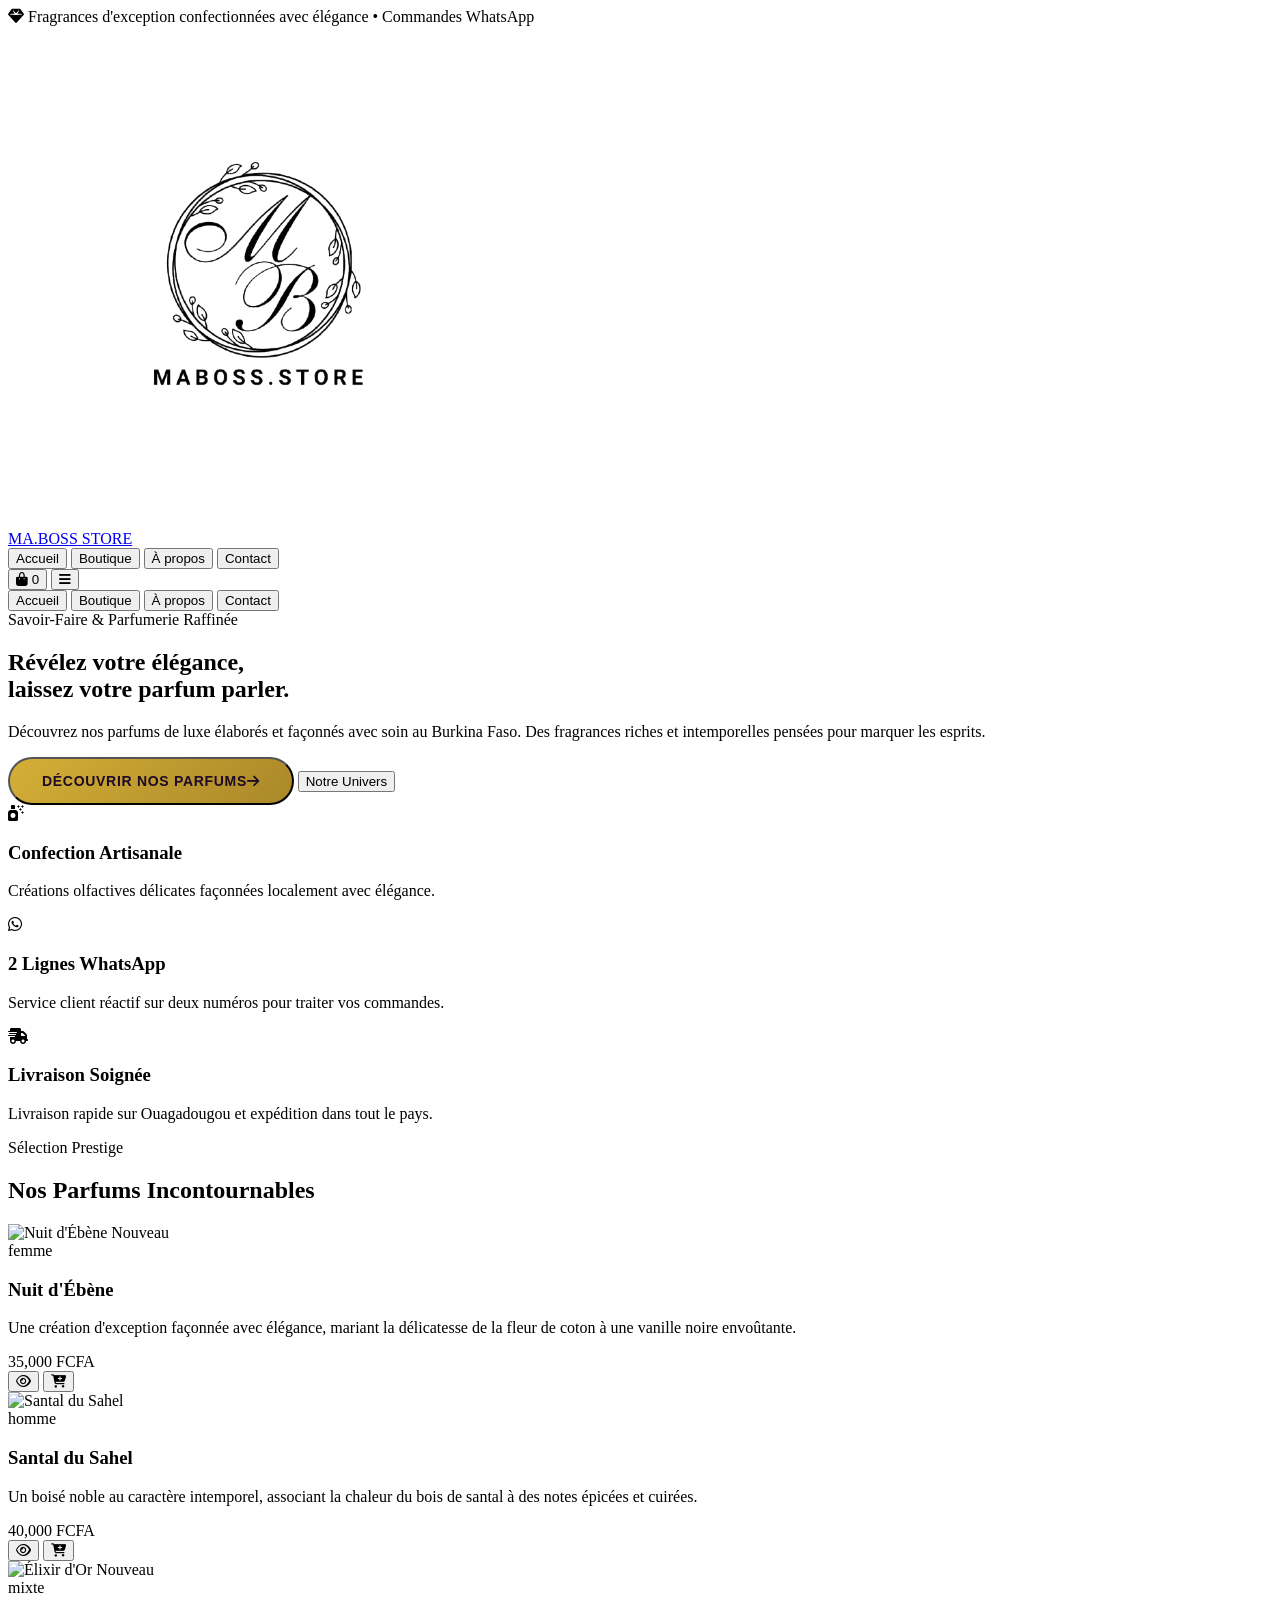
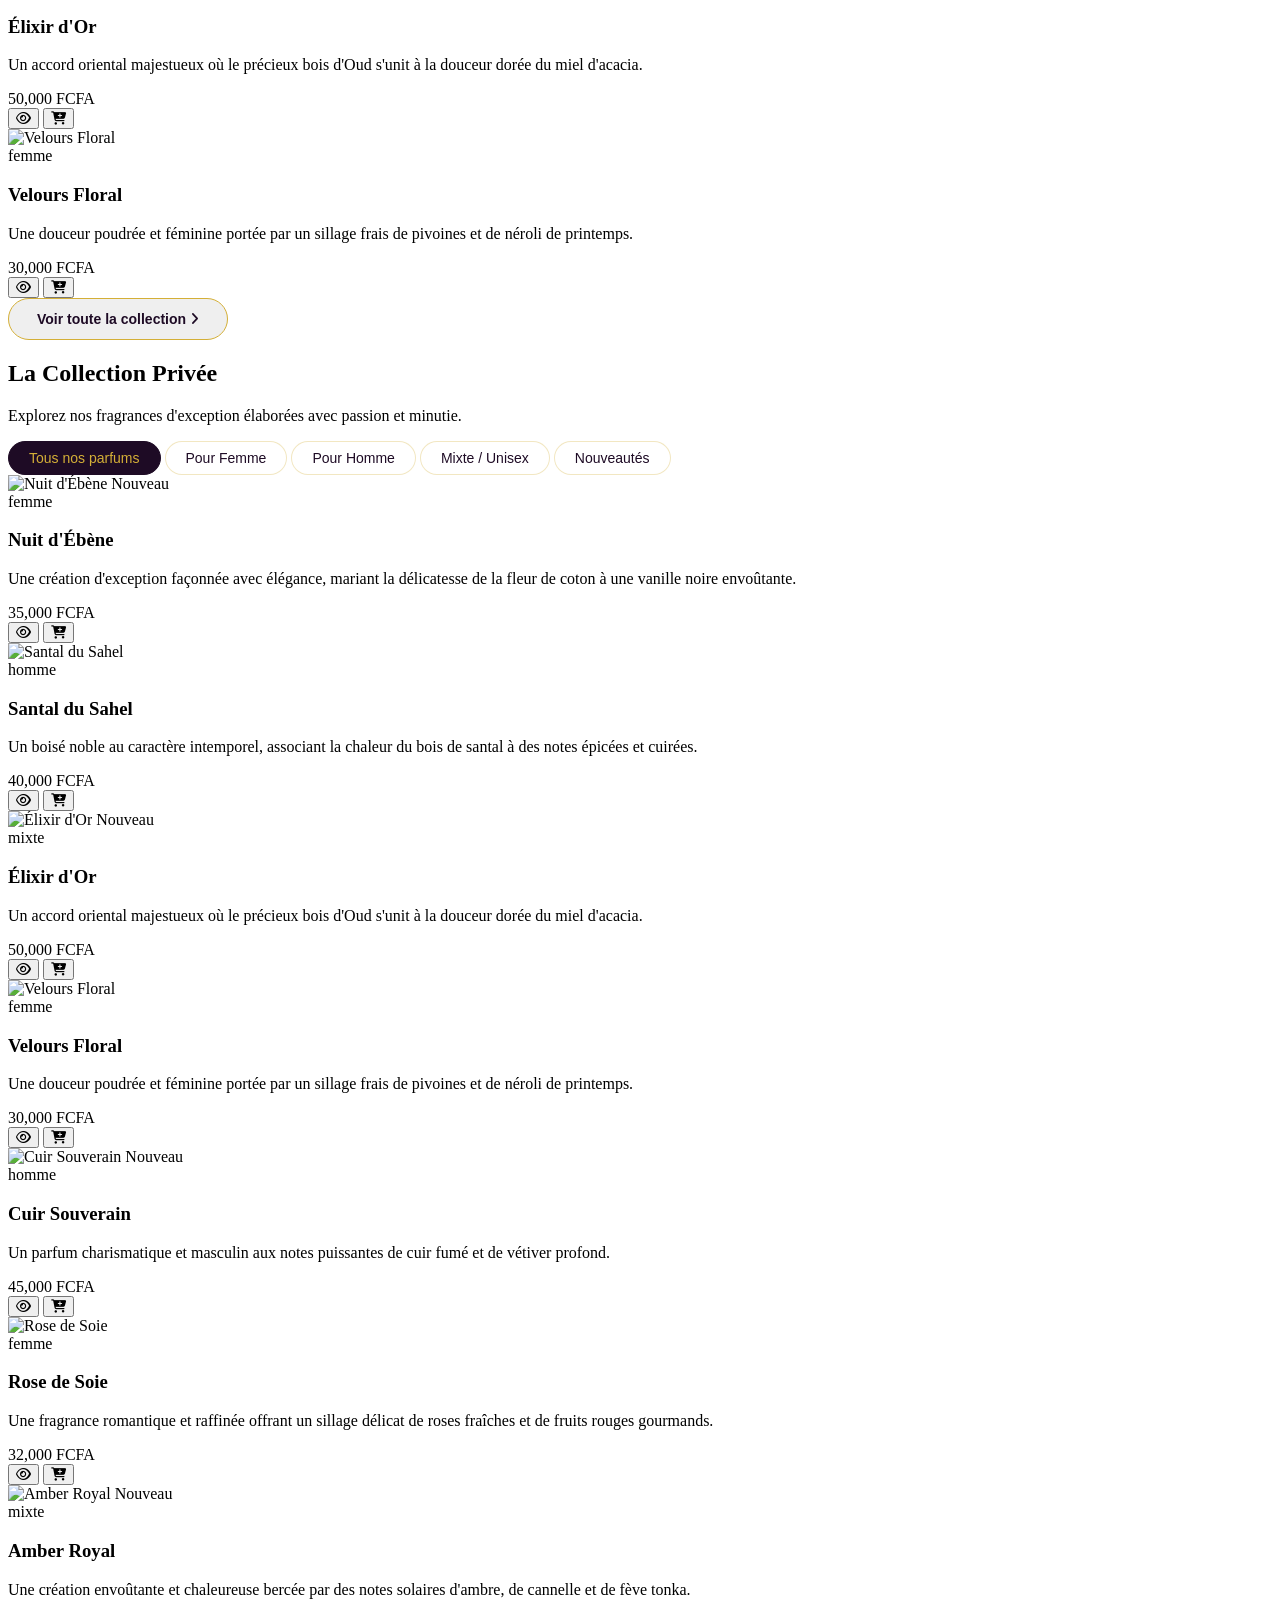
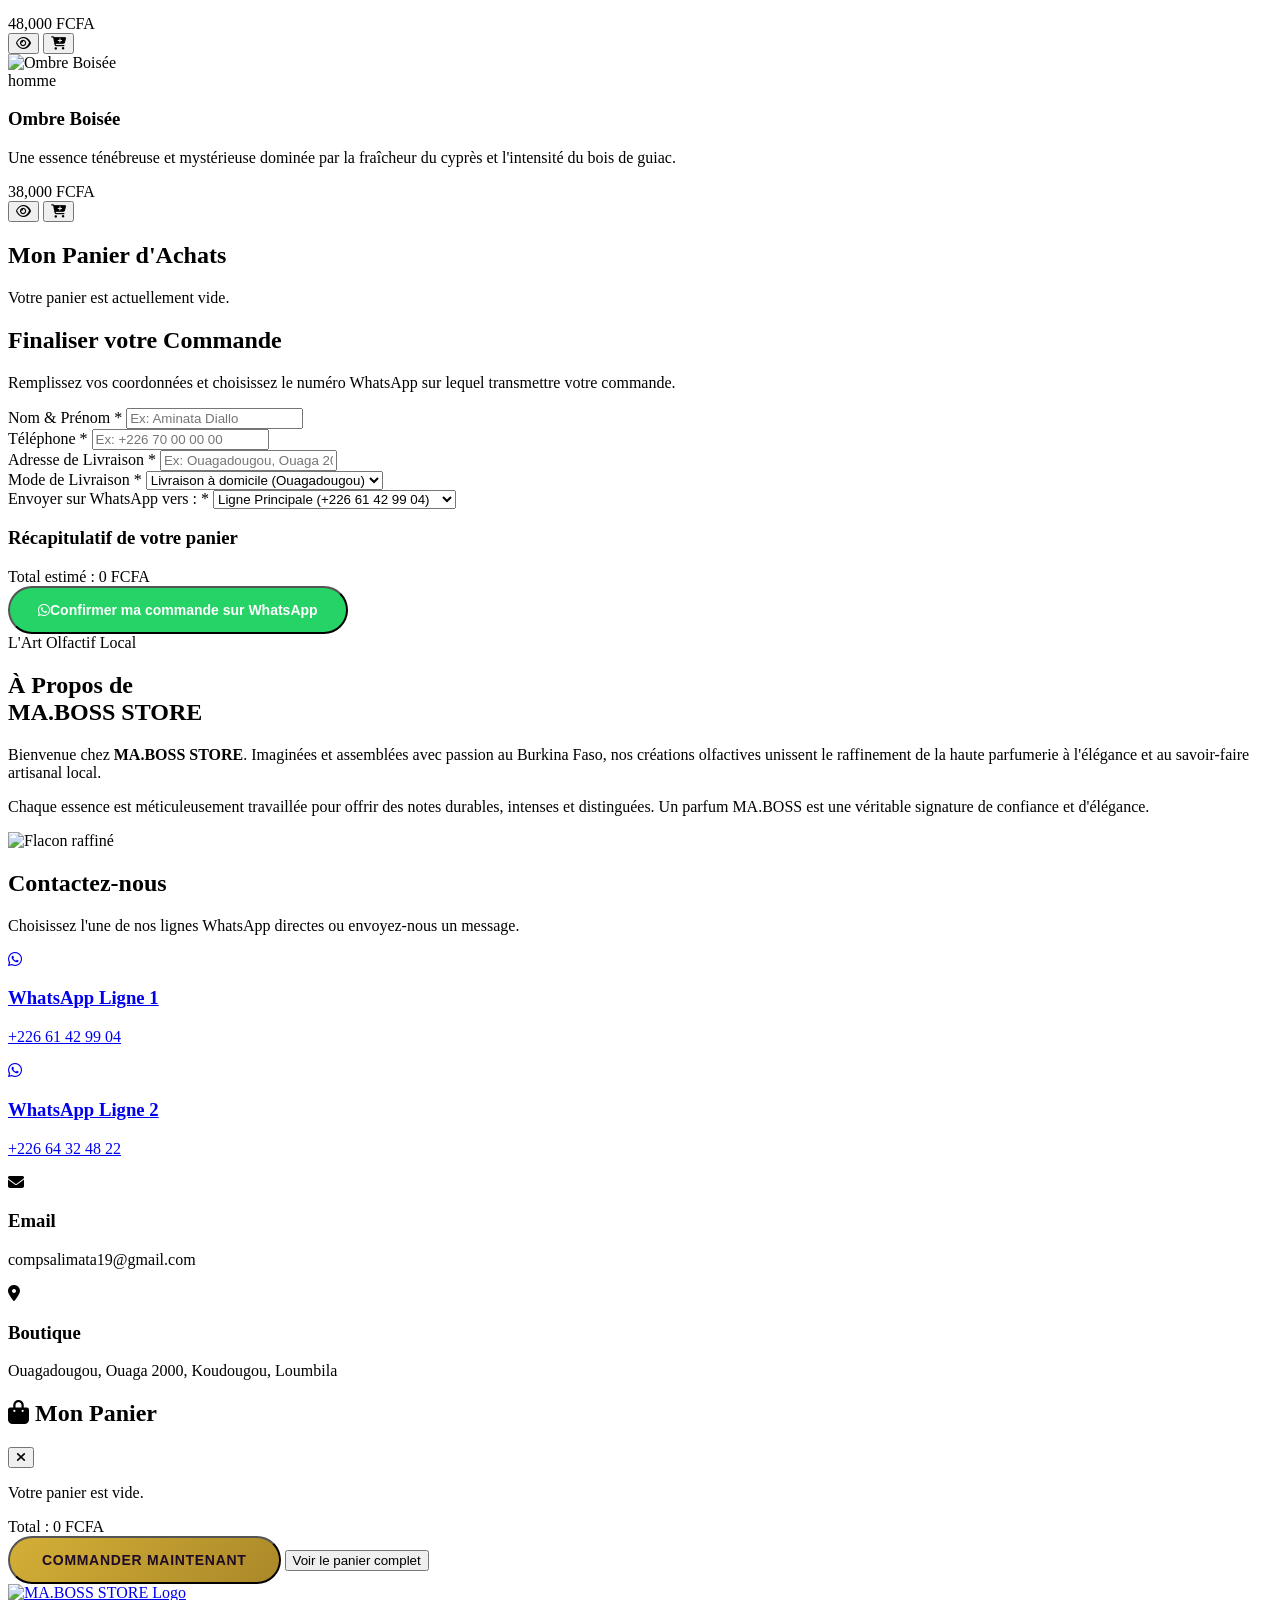
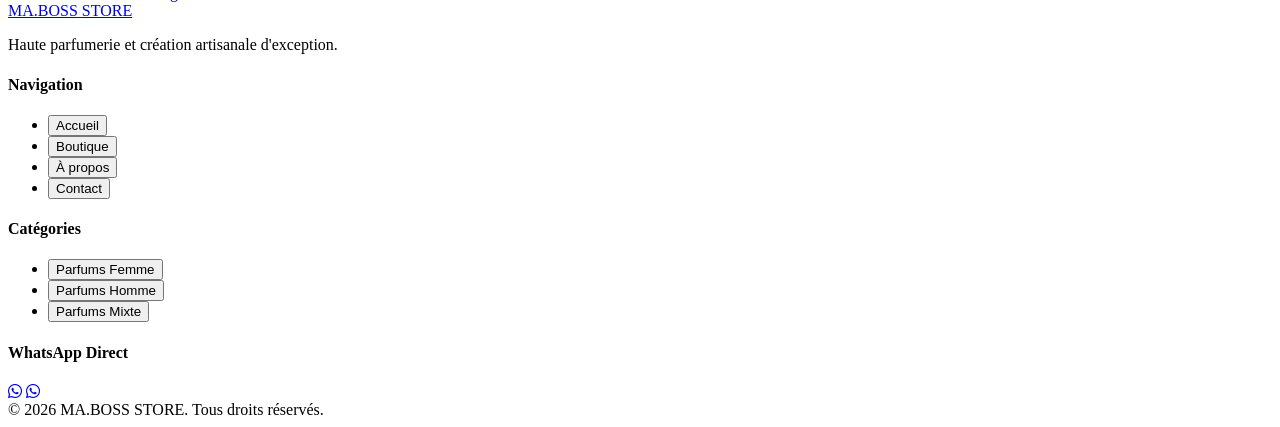
==== Ma_boss/index.html @ d4a7bf93 "Premier déploiement" ====
<!DOCTYPE html>
<html lang="fr" class="scroll-smooth">
<head>
  <meta charset="UTF-8">
  <meta name="viewport" content="width=device-width, initial-scale=1.0">
  <title>MA.BOSS STORE | Haute Parfumerie & Confection Artisanale</title>
  
  <!-- Tailwind CSS -->
  <script src="https://cdn.tailwindcss.com"></script>
  <!-- FontAwesome Icons -->
  <link rel="stylesheet" href="https://cdnjs.cloudflare.com/ajax/libs/font-awesome/6.4.0/css/all.min.css">
  <!-- Google Fonts -->
  <link rel="preconnect" href="https://fonts.googleapis.com">
  <link rel="preconnect" href="https://fonts.gstatic.com" crossorigin>
  <link href="https://fonts.googleapis.com/css2?family=Cormorant+Garamond:ital,wght@0,400;0,600;0,700;1,400&family=Plus+Jakarta+Sans:wght@300;400;500;600;700&display=swap" rel="stylesheet">
  
  <!-- CSS Personnalisé -->
  <link rel="stylesheet" href="style.css">

  <script>
    tailwind.config = {
      theme: {
        extend: {
          colors: {
            brand: {
              purple: '#1E0B25',
              darkPurple: '#130519',
              gold: '#D4AF37',
              goldHover: '#AA8828',
              cream: '#FAF7F2',
              creamDark: '#F3EDE2'
            }
          },
          fontFamily: {
            serif: ['Cormorant Garamond', 'serif'],
            sans: ['Plus Jakarta Sans', 'sans-serif']
          }
        }
      }
    }
  </script>
</head>
<body class="bg-brand-cream text-gray-800 font-sans flex flex-col min-h-screen">

  <!-- TOP BAR -->
  <div class="bg-brand-purple text-brand-gold text-xs font-medium text-center py-2 px-4 tracking-wider uppercase border-b border-brand-gold/20">
    <i class="fa-solid fa-gem mr-2"></i> Fragrances d'exception confectionnées avec élégance • Commandes WhatsApp
  </div>

  <!-- NAVIGATION -->
  <header class="sticky top-0 z-40 bg-brand-cream/95 backdrop-blur-md border-b border-brand-gold/20 shadow-sm">
    <div class="max-w-7xl mx-auto px-4 sm:px-6 lg:px-8">
      <div class="flex items-center justify-between h-20">
        <!-- LOGO MA.BOSS STORE -->
        <a href="#" onclick="showPage('home')" class="flex items-center gap-3 group">
          <img src="image/logo.png" alt="MA.BOSS STORE Logo" class="h-12 w-auto object-contain transition-transform group-hover:scale-105">
          <div class="flex flex-col">
            <span class="font-serif text-xl sm:text-2xl font-bold tracking-widest text-brand-purple group-hover:text-brand-gold transition">MA.BOSS</span>
            <span class="text-[9px] tracking-[0.3em] font-bold text-brand-gold uppercase -mt-1">STORE</span>
          </div>
        </a>

        <nav class="hidden md:flex space-x-8 font-medium text-sm tracking-wide text-brand-purple">
          <button onclick="showPage('home')" class="hover:text-brand-gold transition py-1">Accueil</button>
          <button onclick="showPage('shop')" class="hover:text-brand-gold transition py-1">Boutique</button>
          <button onclick="showPage('about')" class="hover:text-brand-gold transition py-1">À propos</button>
          <button onclick="showPage('contact')" class="hover:text-brand-gold transition py-1">Contact</button>
        </nav>

        <div class="flex items-center space-x-5">
          <button onclick="toggleCartDrawer()" class="relative text-brand-purple hover:text-brand-gold transition p-2" aria-label="Panier">
            <i class="fa-solid fa-bag-shopping text-xl"></i>
            <span id="cart-count" class="absolute -top-1 -right-1 bg-brand-gold text-brand-purple text-[10px] font-bold w-5 h-5 rounded-full flex items-center justify-center border-2 border-brand-cream shadow-sm">0</span>
          </button>
          <button id="mobile-menu-btn" class="md:hidden text-brand-purple text-2xl focus:outline-none">
            <i class="fa-solid fa-bars"></i>
          </button>
        </div>
      </div>
    </div>

    <!-- MENU MOBILE -->
    <div id="mobile-menu" class="hidden md:hidden bg-brand-purple text-white px-4 pt-2 pb-6 space-y-3">
      <button onclick="showPage('home'); toggleMobileMenu();" class="block w-full text-left py-2 border-b border-white/10 font-medium">Accueil</button>
      <button onclick="showPage('shop'); toggleMobileMenu();" class="block w-full text-left py-2 border-b border-white/10 font-medium">Boutique</button>
      <button onclick="showPage('about'); toggleMobileMenu();" class="block w-full text-left py-2 border-b border-white/10 font-medium">À propos</button>
      <button onclick="showPage('contact'); toggleMobileMenu();" class="block w-full text-left py-2 font-medium">Contact</button>
    </div>
  </header>

  <!-- CONTENU PAGES (SPA) -->
  <main class="flex-grow">
    
    <!-- ACCUEIL -->
    <section id="page-home" class="page-content">
      <div class="relative bg-brand-darkPurple text-white py-24 sm:py-32 px-4 overflow-hidden border-b border-brand-gold/20">
        <div class="absolute inset-0 opacity-25 bg-[url('https://image=image/_ (15).jpeg')] bg-cover bg-center"></div>
        <div class="relative max-w-4xl mx-auto text-center">
          <span class="text-brand-gold uppercase tracking-[0.3em] text-xs sm:text-sm font-semibold mb-4 block">Savoir-Faire & Parfumerie Raffinée</span>
          <h1 class="font-serif text-4xl sm:text-6xl lg:text-7xl font-bold leading-tight mb-6">
            Révélez votre élégance, <br class="hidden sm:inline"><span class="italic text-brand-gold font-normal">laissez votre parfum parler.</span>
          </h1>
          <p class="text-gray-300 text-sm sm:text-base max-w-2xl mx-auto mb-10 font-light leading-relaxed">
            Découvrez nos parfums de luxe élaborés et façonnés avec soin au Burkina Faso. Des fragrances riches et intemporelles pensées pour marquer les esprits.
          </p>
          <div class="flex flex-col sm:flex-row justify-center gap-4">
            <button onclick="showPage('shop')" class="btn-gold shadow-lg">Découvrir nos parfums <i class="fa-solid fa-arrow-right ml-2 text-xs"></i></button>
            <button onclick="showPage('about')" class="border border-white/30 text-white hover:bg-white/10 transition px-8 py-3.5 rounded-full text-sm font-semibold tracking-wide">Notre Univers</button>
          </div>
        </div>
      </div>

      <!-- AVANTAGES -->
      <div class="bg-white py-12 border-b border-brand-gold/10 shadow-sm">
        <div class="max-w-7xl mx-auto px-4 grid grid-cols-1 md:grid-cols-3 gap-8 text-center">
          <div class="p-4">
            <div class="w-12 h-12 bg-brand-cream text-brand-gold rounded-full flex items-center justify-center mx-auto mb-4 text-xl border border-brand-gold/20"><i class="fa-solid fa-spray-can-sparkles"></i></div>
            <h3 class="font-serif font-bold text-lg mb-1 text-brand-purple">Confection Artisanale</h3>
            <p class="text-xs text-gray-500">Créations olfactives délicates façonnées localement avec élégance.</p>
          </div>
          <div class="p-4">
            <div class="w-12 h-12 bg-brand-cream text-brand-gold rounded-full flex items-center justify-center mx-auto mb-4 text-xl border border-brand-gold/20"><i class="fa-brands fa-whatsapp"></i></div>
            <h3 class="font-serif font-bold text-lg mb-1 text-brand-purple">2 Lignes WhatsApp</h3>
            <p class="text-xs text-gray-500">Service client réactif sur deux numéros pour traiter vos commandes.</p>
          </div>
          <div class="p-4">
            <div class="w-12 h-12 bg-brand-cream text-brand-gold rounded-full flex items-center justify-center mx-auto mb-4 text-xl border border-brand-gold/20"><i class="fa-solid fa-truck-fast"></i></div>
            <h3 class="font-serif font-bold text-lg mb-1 text-brand-purple">Livraison Soignée</h3>
            <p class="text-xs text-gray-500">Livraison rapide sur Ouagadougou et expédition dans tout le pays.</p>
          </div>
        </div>
      </div>

      <!-- POPULAIRES -->
      <div class="max-w-7xl mx-auto px-4 py-16">
        <div class="text-center mb-12">
          <span class="text-brand-gold uppercase tracking-[0.2em] text-xs font-bold">Sélection Prestige</span>
          <h2 class="font-serif text-3xl sm:text-4xl font-bold text-brand-purple mt-1">Nos Parfums Incontournables</h2>
          <div class="w-16 h-0.5 bg-brand-gold mx-auto mt-4"></div>
        </div>
        <div id="home-featured-products" class="grid grid-cols-1 sm:grid-cols-2 lg:grid-cols-4 gap-8"></div>
        <div class="text-center mt-12">
          <button onclick="showPage('shop')" class="btn-outline-gold">Voir toute la collection <i class="fa-solid fa-angle-right ml-2"></i></button>
        </div>
      </div>
    </section>

    <!-- BOUTIQUE -->
    <section id="page-shop" class="page-content hidden max-w-7xl mx-auto px-4 py-12">
      <div class="text-center mb-10">
        <h1 class="font-serif text-4xl font-bold text-brand-purple mb-3">La Collection Privée</h1>
        <p class="text-gray-600 max-w-xl mx-auto text-sm">Explorez nos fragrances d'exception élaborées avec passion et minutie.</p>
      </div>

      <!-- FILTRES -->
      <div class="flex flex-wrap justify-center gap-2 sm:gap-4 mb-10">
        <button onclick="filterCategory('all')" class="filter-btn active" data-cat="all">Tous nos parfums</button>
        <button onclick="filterCategory('femme')" class="filter-btn" data-cat="femme">Pour Femme</button>
        <button onclick="filterCategory('homme')" class="filter-btn" data-cat="homme">Pour Homme</button>
        <button onclick="filterCategory('mixte')" class="filter-btn" data-cat="mixte">Mixte / Unisex</button>
        <button onclick="filterCategory('nouveaute')" class="filter-btn" data-cat="nouveaute">Nouveautés</button>
      </div>

      <div id="shop-products-grid" class="grid grid-cols-1 sm:grid-cols-2 lg:grid-cols-3 xl:grid-cols-4 gap-8"></div>
    </section>

    <!-- DETAILS PRODUIT -->
    <section id="page-product" class="page-content hidden max-w-7xl mx-auto px-4 py-12"></section>

    <!-- PANIER -->
    <section id="page-cart" class="page-content hidden max-w-4xl mx-auto px-4 py-12">
      <h1 class="font-serif text-3xl font-bold text-brand-purple mb-8 text-center">Mon Panier d'Achats</h1>
      <div id="full-cart-container" class="bg-white rounded-2xl shadow-sm border border-brand-gold/10 p-6"></div>
    </section>

    <!-- CHECKOUT -->
    <section id="page-checkout" class="page-content hidden max-w-3xl mx-auto px-4 py-12">
      <div class="bg-white rounded-2xl shadow-md border border-brand-gold/20 p-6 sm:p-10">
        <h1 class="font-serif text-3xl font-bold text-brand-purple mb-2 text-center">Finaliser votre Commande</h1>
        <p class="text-xs text-gray-500 text-center mb-8">Remplissez vos coordonnées et choisissez le numéro WhatsApp sur lequel transmettre votre commande.</p>

        <form id="checkout-form" onsubmit="submitOrderToWhatsApp(event)" class="space-y-6">
          <div class="grid grid-cols-1 sm:grid-cols-2 gap-6">
            <div>
              <label class="block text-xs font-bold uppercase tracking-wider text-brand-purple mb-2">Nom & Prénom *</label>
              <input type="text" id="cust-name" required placeholder="Ex: Aminata Diallo" class="w-full px-4 py-3 rounded-lg border border-gray-200 text-sm focus:border-brand-gold outline-none">
            </div>
            <div>
              <label class="block text-xs font-bold uppercase tracking-wider text-brand-purple mb-2">Téléphone *</label>
              <input type="tel" id="cust-phone" required placeholder="Ex: +226 70 00 00 00" class="w-full px-4 py-3 rounded-lg border border-gray-200 text-sm focus:border-brand-gold outline-none">
            </div>
          </div>
          <div>
            <label class="block text-xs font-bold uppercase tracking-wider text-brand-purple mb-2">Adresse de Livraison *</label>
            <input type="text" id="cust-address" required placeholder="Ex: Ouagadougou, Ouaga 2000" class="w-full px-4 py-3 rounded-lg border border-gray-200 text-sm focus:border-brand-gold outline-none">
          </div>

          <div class="grid grid-cols-1 sm:grid-cols-2 gap-6">
            <div>
              <label class="block text-xs font-bold uppercase tracking-wider text-brand-purple mb-2">Mode de Livraison *</label>
              <select id="cust-delivery" class="w-full px-4 py-3 rounded-lg border border-gray-200 text-sm focus:border-brand-gold outline-none">
                <option value="Livraison à domicile (Ouagadougou)">Livraison à domicile (Ouagadougou)</option>
                <option value="Expédition autre ville">Expédition vers autre ville</option>
                <option value="Retrait en boutique">Retrait en boutique</option>
              </select>
            </div>
            <div>
              <label class="block text-xs font-bold uppercase tracking-wider text-brand-purple mb-2">Envoyer sur WhatsApp vers : *</label>
              <select id="cust-whatsapp-target" class="w-full px-4 py-3 rounded-lg border border-gray-200 text-sm focus:border-brand-gold outline-none">
                <option value="1">Ligne Principale (+226 61 42 99 04)</option>
                <option value="2">Ligne Secondaire (+226 64 32 48 22)</option>
              </select>
            </div>
          </div>

          <div class="bg-brand-cream p-5 rounded-xl border border-brand-gold/20 my-6">
            <h3 class="font-serif font-bold text-brand-purple mb-3">Récapitulatif de votre panier</h3>
            <div id="checkout-summary-items" class="space-y-2 text-sm border-b border-brand-gold/10 pb-3"></div>
            <div class="flex justify-between font-bold text-base text-brand-purple pt-3">
              <span>Total estimé :</span>
              <span id="checkout-summary-total" class="text-brand-gold">0 FCFA</span>
            </div>
          </div>
          <button type="submit" class="w-full btn-whatsapp shadow-lg"><i class="fa-brands fa-whatsapp text-lg mr-2"></i> Confirmer ma commande sur WhatsApp</button>
        </form>
      </div>
    </section>

    <!-- A PROPOS -->
    <section id="page-about" class="page-content hidden max-w-5xl mx-auto px-4 py-16">
      <div class="grid grid-cols-1 md:grid-cols-2 gap-12 items-center mb-16">
        <div>
          <span class="text-brand-gold uppercase tracking-[0.2em] text-xs font-bold">L'Art Olfactif Local</span>
          <h1 class="font-serif text-4xl font-bold text-brand-purple mt-2 mb-6 leading-tight">À Propos de <br>MA.BOSS STORE</h1>
          <p class="text-gray-600 leading-relaxed mb-4 text-sm">
            Bienvenue chez <strong>MA.BOSS STORE</strong>. Imaginées et assemblées avec passion au Burkina Faso, nos créations olfactives unissent le raffinement de la haute parfumerie à l'élégance et au savoir-faire artisanal local.
          </p>
          <p class="text-gray-600 leading-relaxed text-sm">
            Chaque essence est méticuleusement travaillée pour offrir des notes durables, intenses et distinguées. Un parfum MA.BOSS est une véritable signature de confiance et d'élégance.
          </p>
        </div>
        <div class="relative">
          <img src="https://images.unsplash.com/photo-1547887537-6158d64c35b3?q=80&w=800" alt="Flacon raffiné" class="rounded-2xl shadow-2xl border-4 border-white">
        </div>
      </div>
    </section>

    <!-- CONTACT -->
    <section id="page-contact" class="page-content hidden max-w-4xl mx-auto px-4 py-16">
      <div class="text-center mb-12">
        <h1 class="font-serif text-4xl font-bold text-brand-purple">Contactez-nous</h1>
        <p class="text-gray-600 text-sm mt-2">Choisissez l'une de nos lignes WhatsApp directes ou envoyez-nous un message.</p>
      </div>
      <div class="grid grid-cols-1 md:grid-cols-4 gap-6 mb-12">
        <!-- Numéro 1 -->
        <a href="https://wa.me/22661429904" target="_blank" class="bg-white p-6 rounded-2xl shadow-sm border border-brand-gold/10 text-center hover:shadow-md transition">
          <div class="w-12 h-12 bg-green-50 text-green-600 rounded-full flex items-center justify-center mx-auto mb-4 text-2xl"><i class="fa-brands fa-whatsapp"></i></div>
          <h3 class="font-serif font-bold text-lg text-brand-purple">WhatsApp Ligne 1</h3>
          <p class="text-xs text-gray-500 mt-1">+226 61 42 99 04</p>
        </a>
        <!-- Numéro 2 -->
        <a href="https://wa.me/22664324822" target="_blank" class="bg-white p-6 rounded-2xl shadow-sm border border-brand-gold/10 text-center hover:shadow-md transition">
          <div class="w-12 h-12 bg-green-50 text-green-600 rounded-full flex items-center justify-center mx-auto mb-4 text-2xl"><i class="fa-brands fa-whatsapp"></i></div>
          <h3 class="font-serif font-bold text-lg text-brand-purple">WhatsApp Ligne 2</h3>
          <p class="text-xs text-gray-500 mt-1">+226 64 32 48 22</p>
        </a>
        <!-- Email -->
        <div class="bg-white p-6 rounded-2xl shadow-sm border border-brand-gold/10 text-center">
          <div class="w-12 h-12 bg-brand-cream text-brand-gold rounded-full flex items-center justify-center mx-auto mb-4 text-xl"><i class="fa-solid fa-envelope"></i></div>
          <h3 class="font-serif font-bold text-lg text-brand-purple">Email</h3>
          <p class="text-xs text-gray-500 mt-1">compsalimata19@gmail.com</p>
        </div>
        <!-- Boutique -->
        <div class="bg-white p-6 rounded-2xl shadow-sm border border-brand-gold/10 text-center">
          <div class="w-12 h-12 bg-brand-cream text-brand-gold rounded-full flex items-center justify-center mx-auto mb-4 text-xl"><i class="fa-solid fa-location-dot"></i></div>
          <h3 class="font-serif font-bold text-lg text-brand-purple">Boutique</h3>
          <p class="text-xs text-gray-500 mt-1">Ouagadougou, Ouaga 2000, Koudougou, Loumbila</p>
        </div>
      </div>
    </section>
  </main>

  <!-- DRAWER PANIER LATERAL -->
  <div id="cart-drawer" class="fixed inset-0 z-50 overflow-hidden pointer-events-none">
    <div id="cart-backdrop" onclick="toggleCartDrawer()" class="absolute inset-0 bg-brand-purple/60 backdrop-blur-sm opacity-0 transition-opacity duration-300 pointer-events-none"></div>
    <div id="cart-panel" class="absolute inset-y-0 right-0 max-w-full flex pl-10 transform translate-x-full transition-transform duration-300 pointer-events-none">
      <div class="w-screen max-w-md bg-white shadow-2xl flex flex-col pointer-events-auto">
        <div class="p-6 bg-brand-purple text-white flex justify-between items-center border-b border-brand-gold/20">
          <h2 class="font-serif text-xl font-bold flex items-center"><i class="fa-solid fa-bag-shopping mr-3 text-brand-gold"></i> Mon Panier</h2>
          <button onclick="toggleCartDrawer()" class="text-gray-400 hover:text-white text-xl"><i class="fa-solid fa-xmark"></i></button>
        </div>
        <div id="drawer-cart-items" class="flex-grow p-6 overflow-y-auto space-y-4 divide-y divide-gray-100"></div>
        <div class="p-6 bg-brand-cream border-t border-brand-gold/20">
          <div class="flex justify-between items-center mb-4">
            <span class="text-sm font-semibold text-gray-600">Total :</span>
            <span id="drawer-cart-total" class="font-serif text-2xl font-bold text-brand-purple">0 FCFA</span>
          </div>
          <div class="space-y-3">
            <button onclick="toggleCartDrawer(); showPage('checkout');" class="w-full btn-gold shadow-md">Commander maintenant</button>
            <button onclick="toggleCartDrawer(); showPage('cart');" class="w-full border border-brand-purple text-brand-purple hover:bg-brand-purple hover:text-white transition py-2.5 rounded-full text-xs font-bold uppercase tracking-wider">Voir le panier complet</button>
          </div>
        </div>
      </div>
    </div>
  </div>

  <!-- FOOTER -->
  <footer class="bg-brand-darkPurple text-white pt-16 pb-8 border-t border-brand-gold/20">
    <div class="max-w-7xl mx-auto px-4 grid grid-cols-1 md:grid-cols-4 gap-10 mb-12">
      <div>
        <!-- LOGO FOOTER -->
        <a href="#" onclick="showPage('home')" class="flex items-center gap-3 mb-4">
          <img src="logo.png" alt="MA.BOSS STORE Logo" class="h-10 w-auto object-contain invert brightness-200">
          <div class="flex flex-col">
            <span class="font-serif text-xl font-bold tracking-widest text-white">MA.BOSS</span>
            <span class="text-[8px] tracking-[0.3em] font-bold text-brand-gold uppercase -mt-1">STORE</span>
          </div>
        </a>
        <p class="text-xs text-gray-400">Haute parfumerie et création artisanale d'exception.</p>
      </div>
      <div>
        <h4 class="font-serif font-bold text-brand-gold mb-4 uppercase text-xs">Navigation</h4>
        <ul class="space-y-2 text-xs text-gray-300">
          <li><button onclick="showPage('home')">Accueil</button></li>
          <li><button onclick="showPage('shop')">Boutique</button></li>
          <li><button onclick="showPage('about')">À propos</button></li>
          <li><button onclick="showPage('contact')">Contact</button></li>
        </ul>
      </div>
      <div>
        <h4 class="font-serif font-bold text-brand-gold mb-4 uppercase text-xs">Catégories</h4>
        <ul class="space-y-2 text-xs text-gray-300">
          <li><button onclick="showPage('shop'); filterCategory('femme');">Parfums Femme</button></li>
          <li><button onclick="showPage('shop'); filterCategory('homme');">Parfums Homme</button></li>
          <li><button onclick="showPage('shop'); filterCategory('mixte');">Parfums Mixte</button></li>
        </ul>
      </div>
      <div>
        <h4 class="font-serif font-bold text-brand-gold mb-4 uppercase text-xs">WhatsApp Direct</h4>
        <div class="flex space-x-3 text-lg">
          <a href="https://wa.me/22661429904" target="_blank" class="w-9 h-9 rounded-full bg-white/5 border border-white/10 flex items-center justify-center text-brand-gold hover:bg-brand-gold hover:text-brand-purple transition"><i class="fa-brands fa-whatsapp"></i></a>
          <a href="https://wa.me/22664324822" target="_blank" class="w-9 h-9 rounded-full bg-white/5 border border-white/10 flex items-center justify-center text-brand-gold hover:bg-brand-gold hover:text-brand-purple transition"><i class="fa-brands fa-whatsapp"></i></a>
        </div>
      </div>
    </div>
    <div class="max-w-7xl mx-auto px-4 border-t border-white/10 pt-6 text-center text-xs text-gray-500">&copy; 2026 MA.BOSS STORE. Tous droits réservés.</div>
  </footer>

  <!-- Scripts -->
  <script src="products.js"></script>
  <script src="cart.js"></script>
  <script src="app.js"></script>
</body>
</html>
---- Ma_boss/style.css ----
.btn-gold {
  background: linear-gradient(135deg, #D4AF37 0%, #AA8828 100%);
  color: #1E0B25;
  font-weight: 700;
  padding: 0.875rem 2rem;
  border-radius: 9999px;
  font-size: 0.875rem;
  letter-spacing: 0.05em;
  text-transform: uppercase;
  transition: all 0.3s ease;
  display: inline-flex;
  align-items: center;
  justify-content: center;
}
.btn-gold:hover {
  filter: brightness(1.1);
  transform: translateY(-2px);
  box-shadow: 0 10px 20px -5px rgba(212, 175, 55, 0.4);
}
.btn-whatsapp {
  background-color: #25D366;
  color: white;
  font-weight: 700;
  padding: 0.875rem 1.75rem;
  border-radius: 9999px;
  font-size: 0.875rem;
  transition: all 0.3s ease;
  display: inline-flex;
  align-items: center;
  justify-content: center;
}
.btn-whatsapp:hover {
  background-color: #1EBE5D;
  transform: translateY(-2px);
}
.btn-outline-gold {
  border: 1px solid #D4AF37;
  color: #1E0B25;
  font-weight: 600;
  padding: 0.75rem 1.75rem;
  border-radius: 9999px;
  font-size: 0.875rem;
  transition: all 0.3s ease;
}
.btn-outline-gold:hover {
  background-color: #D4AF37;
  color: #1E0B25;
}
.filter-btn {
  padding: 0.5rem 1.25rem;
  border-radius: 9999px;
  font-size: 0.875rem;
  font-weight: 500;
  background-color: white;
  color: #1E0B25;
  border: 1px solid rgba(212, 175, 55, 0.3);
  transition: all 0.2s ease;
}
.filter-btn.active, .filter-btn:hover {
  background-color: #1E0B25;
  color: #D4AF37;
  border-color: #1E0B25;
}
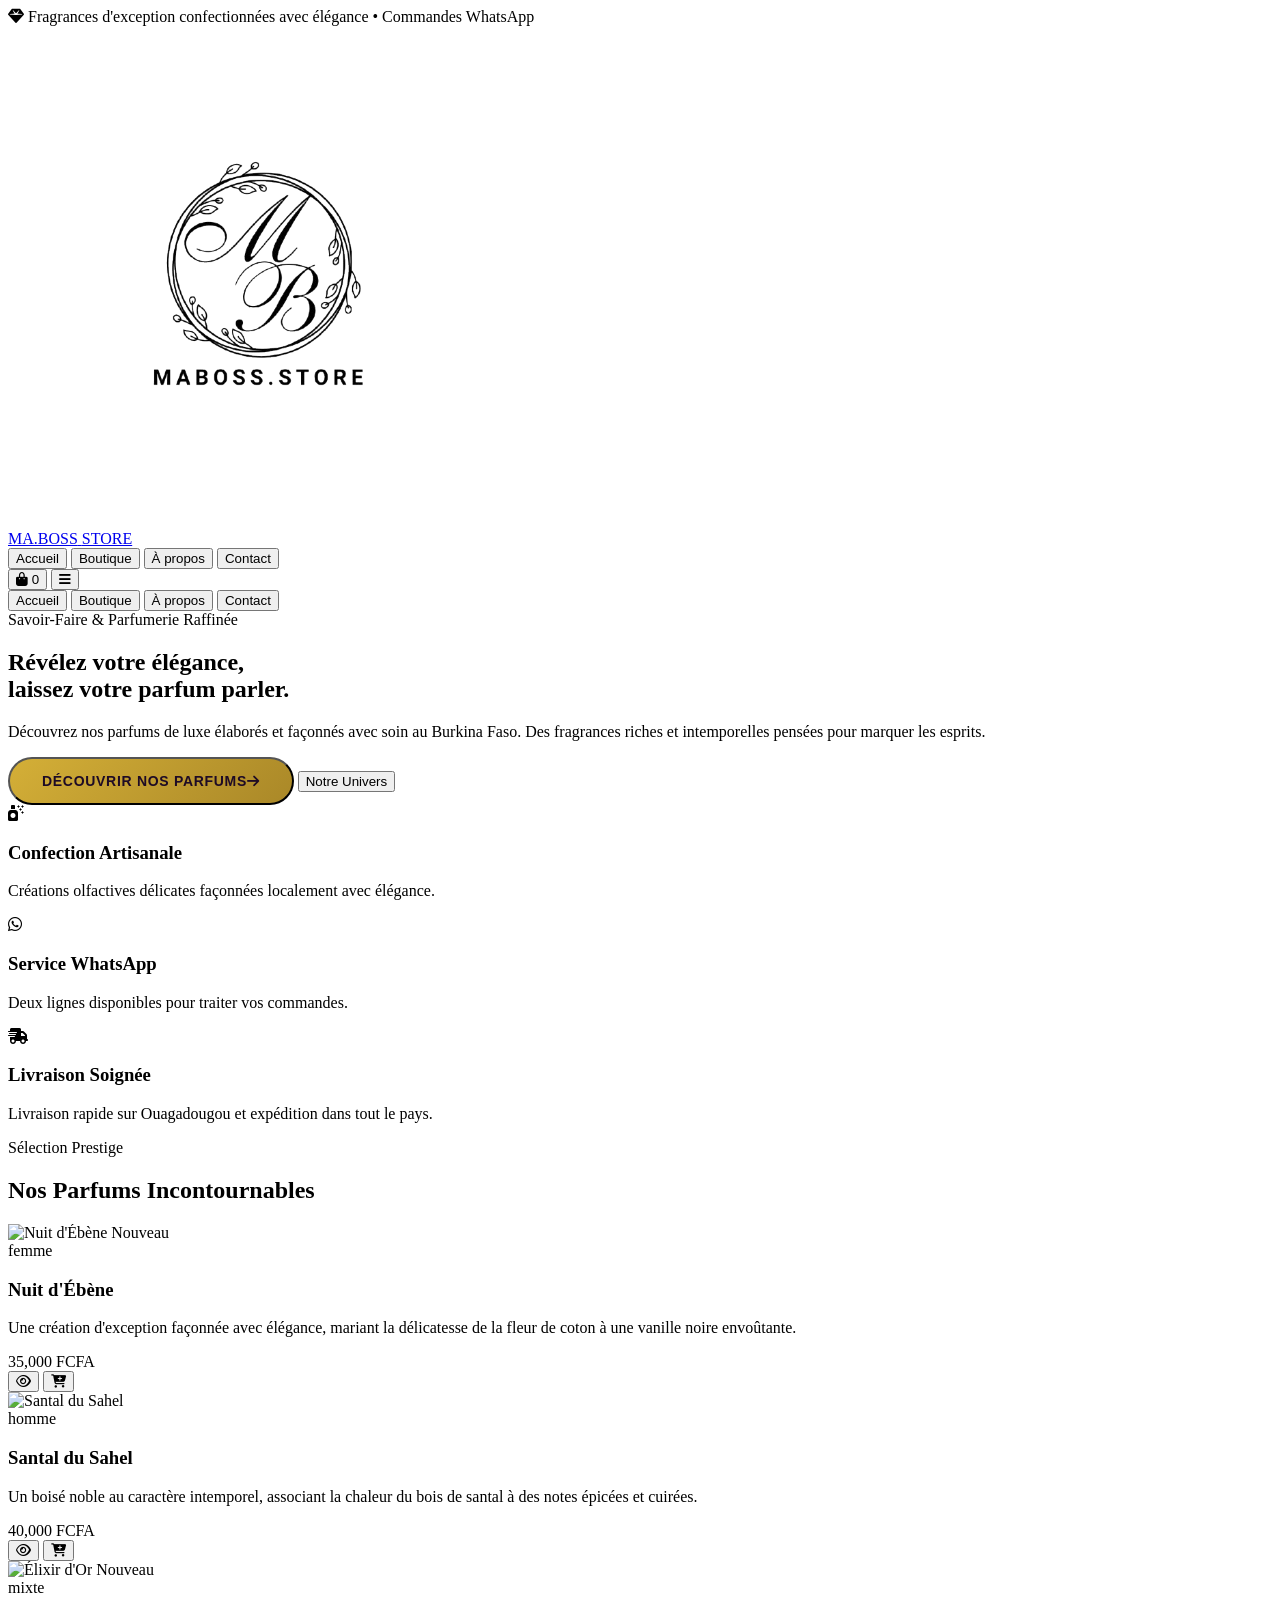
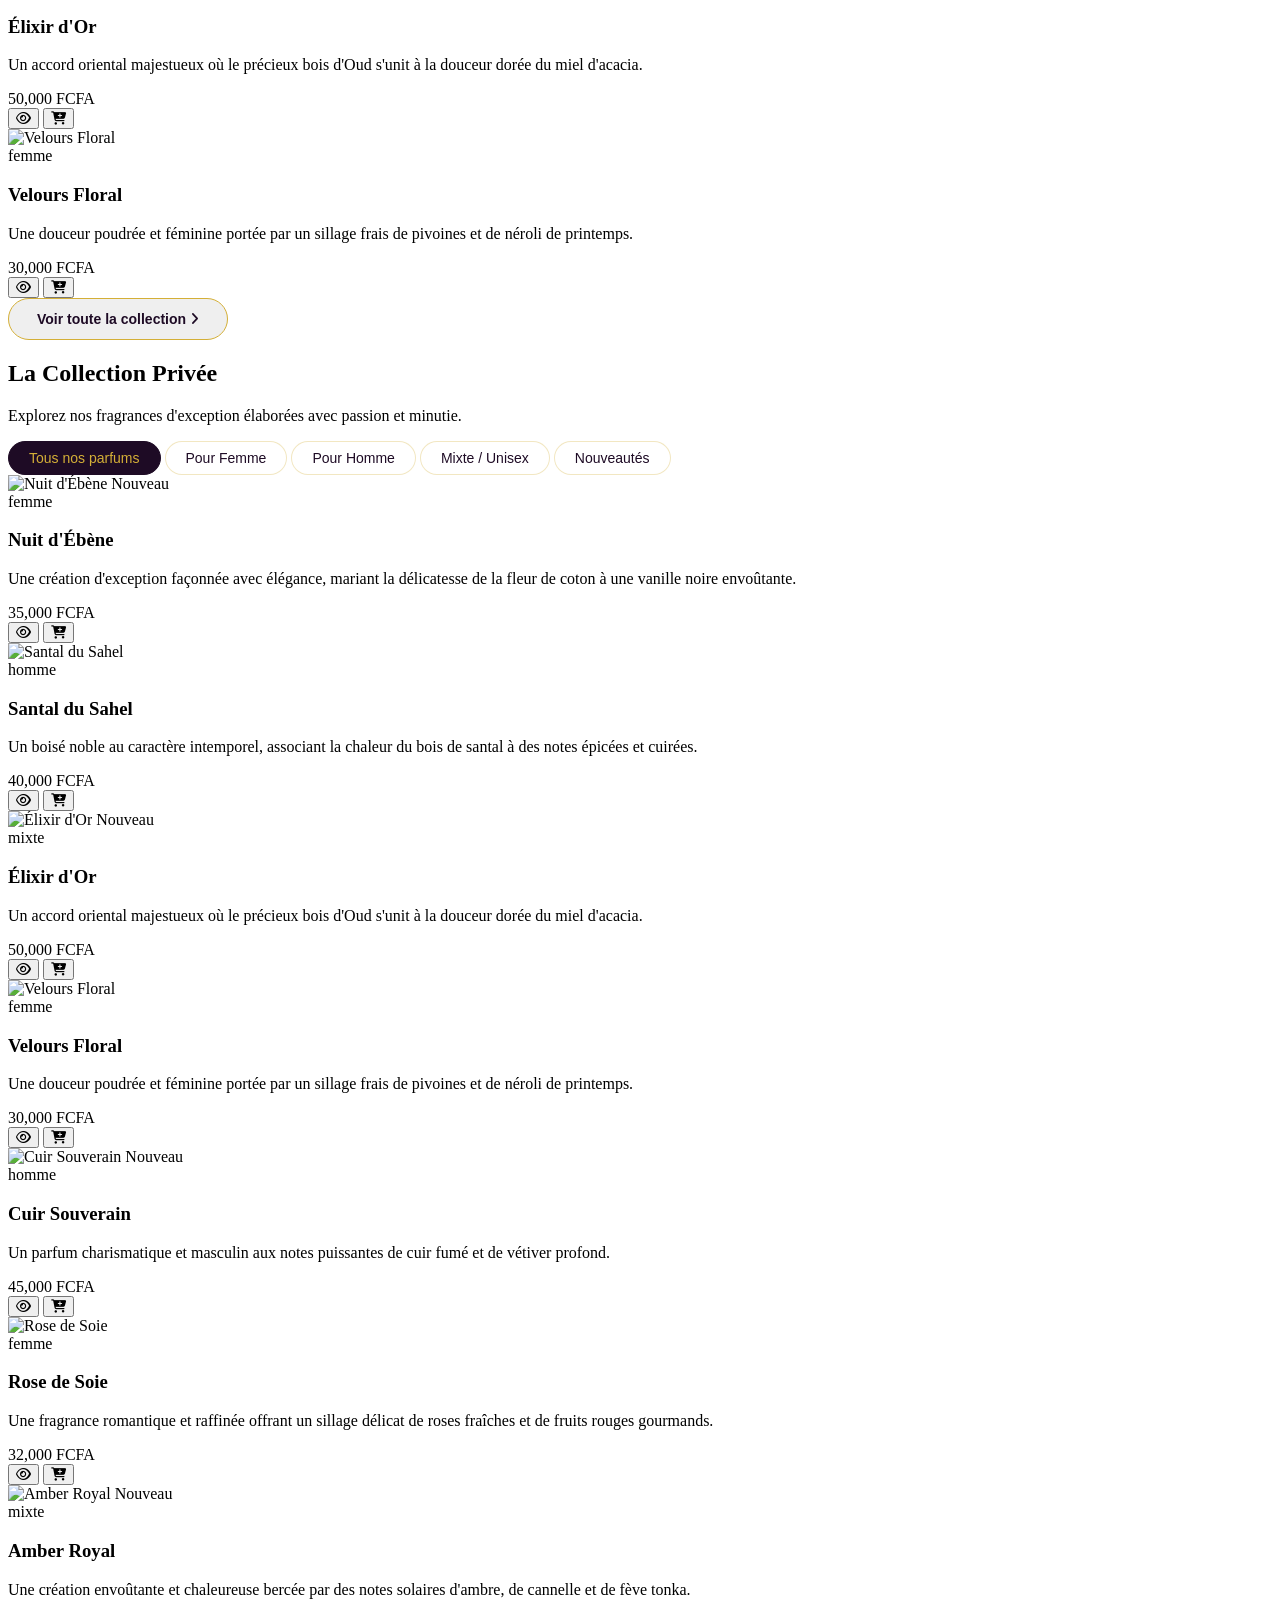
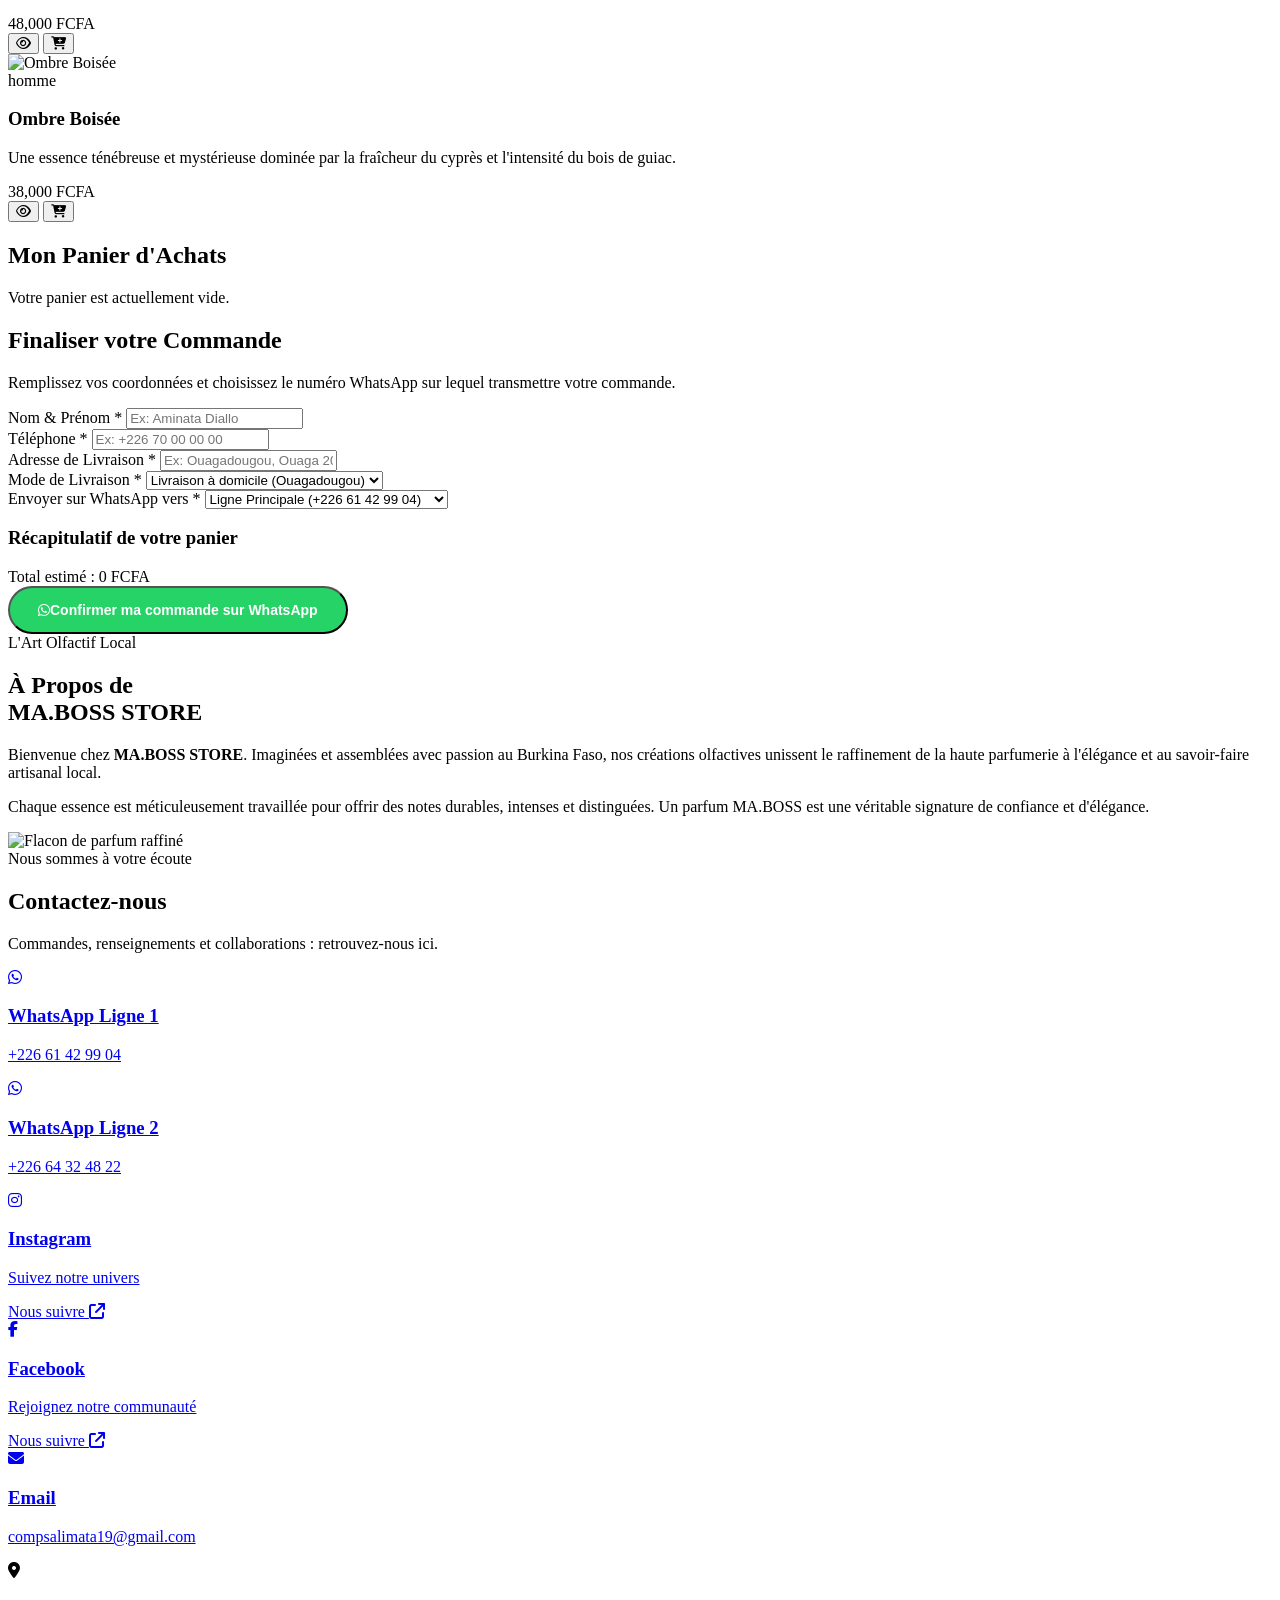
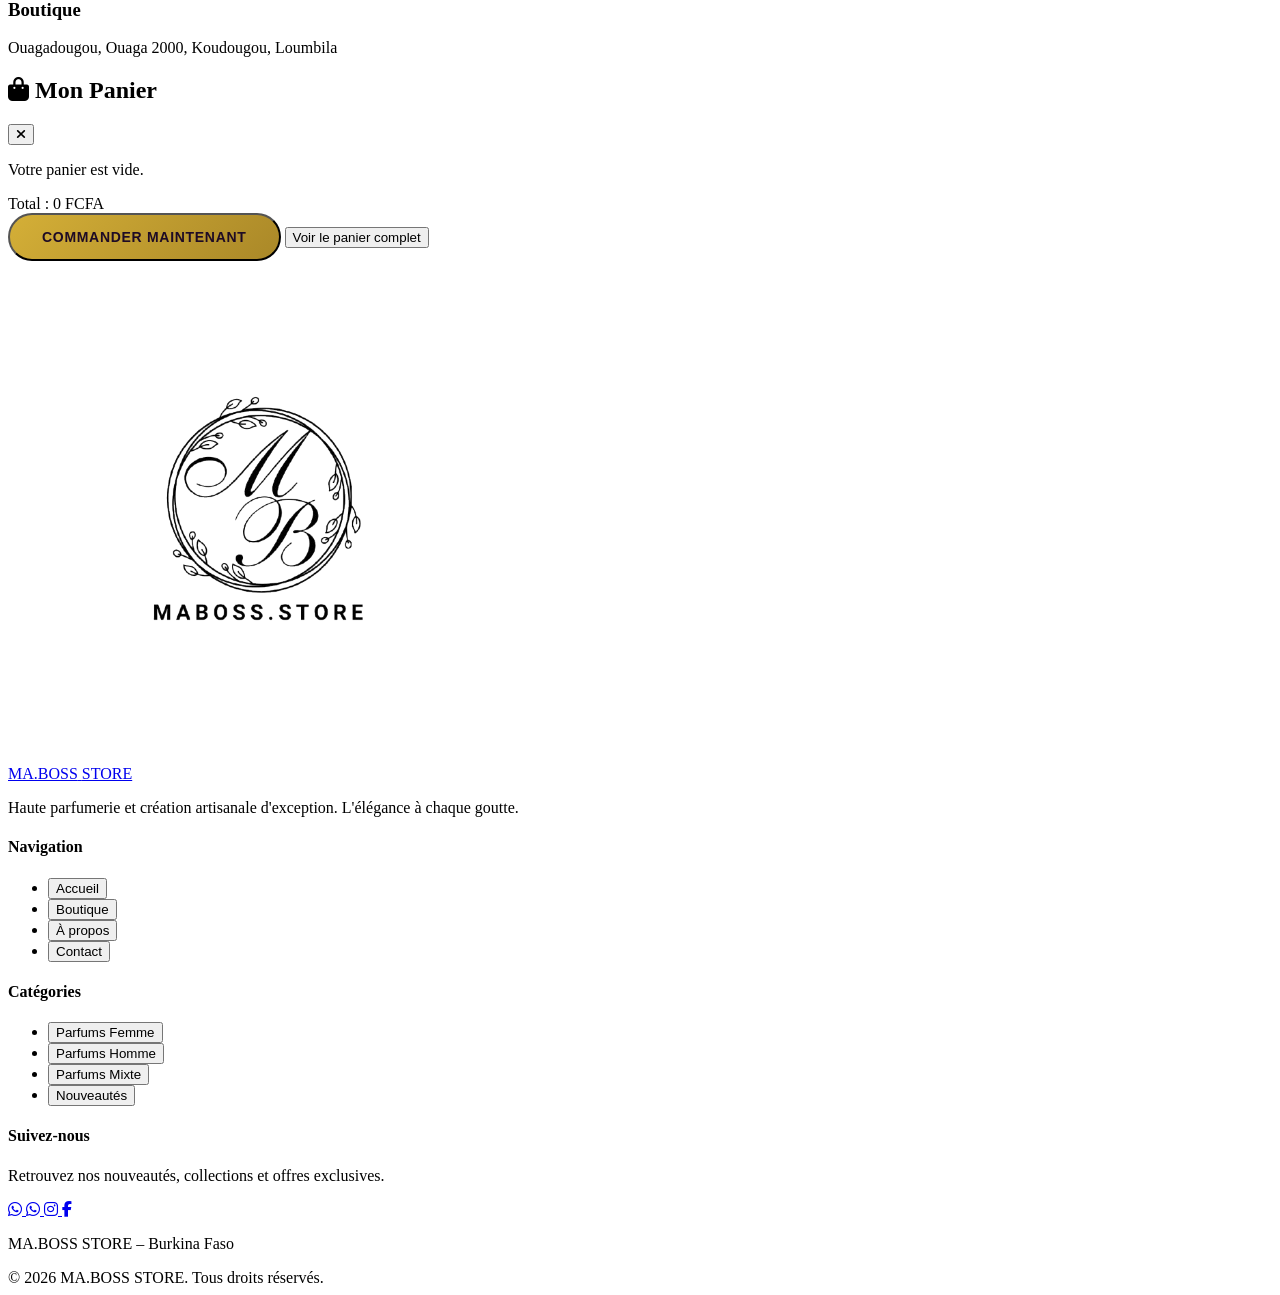
==== commit f36328d9: "Update fmt.Println message from 'Hello' to 'Goodbye'" ====
--- a/Ma_boss/index.html
+++ b/Ma_boss/index.html
@@ -1,20 +1,24 @@
+
 <!DOCTYPE html>
 <html lang="fr" class="scroll-smooth">
 <head>
   <meta charset="UTF-8">
   <meta name="viewport" content="width=device-width, initial-scale=1.0">
+  <meta name="description" content="MA.BOSS STORE : parfums raffinés et créations artisanales au Burkina Faso.">
   <title>MA.BOSS STORE | Haute Parfumerie & Confection Artisanale</title>
-  
+
   <!-- Tailwind CSS -->
   <script src="https://cdn.tailwindcss.com"></script>
-  <!-- FontAwesome Icons -->
+
+  <!-- FontAwesome -->
   <link rel="stylesheet" href="https://cdnjs.cloudflare.com/ajax/libs/font-awesome/6.4.0/css/all.min.css">
+
   <!-- Google Fonts -->
   <link rel="preconnect" href="https://fonts.googleapis.com">
   <link rel="preconnect" href="https://fonts.gstatic.com" crossorigin>
   <link href="https://fonts.googleapis.com/css2?family=Cormorant+Garamond:ital,wght@0,400;0,600;0,700;1,400&family=Plus+Jakarta+Sans:wght@300;400;500;600;700&display=swap" rel="stylesheet">
-  
-  <!-- CSS Personnalisé -->
+
+  <!-- CSS personnalisé -->
   <link rel="stylesheet" href="style.css">
 
   <script>
@@ -40,39 +44,44 @@
     }
   </script>
 </head>
+
 <body class="bg-brand-cream text-gray-800 font-sans flex flex-col min-h-screen">
 
   <!-- TOP BAR -->
   <div class="bg-brand-purple text-brand-gold text-xs font-medium text-center py-2 px-4 tracking-wider uppercase border-b border-brand-gold/20">
-    <i class="fa-solid fa-gem mr-2"></i> Fragrances d'exception confectionnées avec élégance • Commandes WhatsApp
+    <i class="fa-solid fa-gem mr-2"></i>
+    Fragrances d'exception confectionnées avec élégance • Commandes WhatsApp
   </div>
 
   <!-- NAVIGATION -->
   <header class="sticky top-0 z-40 bg-brand-cream/95 backdrop-blur-md border-b border-brand-gold/20 shadow-sm">
     <div class="max-w-7xl mx-auto px-4 sm:px-6 lg:px-8">
       <div class="flex items-center justify-between h-20">
-        <!-- LOGO MA.BOSS STORE -->
-        <a href="#" onclick="showPage('home')" class="flex items-center gap-3 group">
+
+        <!-- LOGO -->
+        <a href="#" onclick="showPage('home'); return false;" class="flex items-center gap-3 group">
           <img src="image/logo.png" alt="MA.BOSS STORE Logo" class="h-12 w-auto object-contain transition-transform group-hover:scale-105">
           <div class="flex flex-col">
-            <span class="font-serif text-xl sm:text-2xl font-bold tracking-widest text-brand-purple group-hover:text-brand-gold transition">MA.BOSS</span>
+            <span class="font-serif text-xl sm:text-2xl font-bold tracking-widest text-brand-purple">MA.BOSS</span>
             <span class="text-[9px] tracking-[0.3em] font-bold text-brand-gold uppercase -mt-1">STORE</span>
           </div>
         </a>
 
+        <!-- MENU DESKTOP -->
         <nav class="hidden md:flex space-x-8 font-medium text-sm tracking-wide text-brand-purple">
-          <button onclick="showPage('home')" class="hover:text-brand-gold transition py-1">Accueil</button>
-          <button onclick="showPage('shop')" class="hover:text-brand-gold transition py-1">Boutique</button>
-          <button onclick="showPage('about')" class="hover:text-brand-gold transition py-1">À propos</button>
-          <button onclick="showPage('contact')" class="hover:text-brand-gold transition py-1">Contact</button>
+          <button onclick="showPage('home')" class="hover:text-brand-gold transition">Accueil</button>
+          <button onclick="showPage('shop')" class="hover:text-brand-gold transition">Boutique</button>
+          <button onclick="showPage('about')" class="hover:text-brand-gold transition">À propos</button>
+          <button onclick="showPage('contact')" class="hover:text-brand-gold transition">Contact</button>
         </nav>
 
         <div class="flex items-center space-x-5">
           <button onclick="toggleCartDrawer()" class="relative text-brand-purple hover:text-brand-gold transition p-2" aria-label="Panier">
             <i class="fa-solid fa-bag-shopping text-xl"></i>
-            <span id="cart-count" class="absolute -top-1 -right-1 bg-brand-gold text-brand-purple text-[10px] font-bold w-5 h-5 rounded-full flex items-center justify-center border-2 border-brand-cream shadow-sm">0</span>
+            <span id="cart-count" class="absolute -top-1 -right-1 bg-brand-gold text-brand-purple text-[10px] font-bold w-5 h-5 rounded-full flex items-center justify-center border-2 border-brand-cream">0</span>
           </button>
-          <button id="mobile-menu-btn" class="md:hidden text-brand-purple text-2xl focus:outline-none">
+
+          <button id="mobile-menu-btn" class="md:hidden text-brand-purple text-2xl" aria-label="Ouvrir le menu">
             <i class="fa-solid fa-bars"></i>
           </button>
         </div>
@@ -81,31 +90,47 @@
 
     <!-- MENU MOBILE -->
     <div id="mobile-menu" class="hidden md:hidden bg-brand-purple text-white px-4 pt-2 pb-6 space-y-3">
-      <button onclick="showPage('home'); toggleMobileMenu();" class="block w-full text-left py-2 border-b border-white/10 font-medium">Accueil</button>
-      <button onclick="showPage('shop'); toggleMobileMenu();" class="block w-full text-left py-2 border-b border-white/10 font-medium">Boutique</button>
-      <button onclick="showPage('about'); toggleMobileMenu();" class="block w-full text-left py-2 border-b border-white/10 font-medium">À propos</button>
-      <button onclick="showPage('contact'); toggleMobileMenu();" class="block w-full text-left py-2 font-medium">Contact</button>
+      <button onclick="showPage('home'); toggleMobileMenu();" class="block w-full text-left py-2 border-b border-white/10">Accueil</button>
+      <button onclick="showPage('shop'); toggleMobileMenu();" class="block w-full text-left py-2 border-b border-white/10">Boutique</button>
+      <button onclick="showPage('about'); toggleMobileMenu();" class="block w-full text-left py-2 border-b border-white/10">À propos</button>
+      <button onclick="showPage('contact'); toggleMobileMenu();" class="block w-full text-left py-2">Contact</button>
     </div>
   </header>
 
-  <!-- CONTENU PAGES (SPA) -->
+  <!-- CONTENU -->
   <main class="flex-grow">
-    
+
     <!-- ACCUEIL -->
     <section id="page-home" class="page-content">
       <div class="relative bg-brand-darkPurple text-white py-24 sm:py-32 px-4 overflow-hidden border-b border-brand-gold/20">
-        <div class="absolute inset-0 opacity-25 bg-[url('https://image=image/_ (15).jpeg')] bg-cover bg-center"></div>
+
+        <div class="absolute inset-0 opacity-25 bg-cover bg-center"
+             style="background-image: url('image/accueil.jpg');"></div>
+
         <div class="relative max-w-4xl mx-auto text-center">
-          <span class="text-brand-gold uppercase tracking-[0.3em] text-xs sm:text-sm font-semibold mb-4 block">Savoir-Faire & Parfumerie Raffinée</span>
+          <span class="text-brand-gold uppercase tracking-[0.3em] text-xs sm:text-sm font-semibold mb-4 block">
+            Savoir-Faire & Parfumerie Raffinée
+          </span>
+
           <h1 class="font-serif text-4xl sm:text-6xl lg:text-7xl font-bold leading-tight mb-6">
-            Révélez votre élégance, <br class="hidden sm:inline"><span class="italic text-brand-gold font-normal">laissez votre parfum parler.</span>
+            Révélez votre élégance,
+            <br>
+            <span class="italic text-brand-gold font-normal">laissez votre parfum parler.</span>
           </h1>
+
           <p class="text-gray-300 text-sm sm:text-base max-w-2xl mx-auto mb-10 font-light leading-relaxed">
-            Découvrez nos parfums de luxe élaborés et façonnés avec soin au Burkina Faso. Des fragrances riches et intemporelles pensées pour marquer les esprits.
+            Découvrez nos parfums de luxe élaborés et façonnés avec soin au Burkina Faso.
+            Des fragrances riches et intemporelles pensées pour marquer les esprits.
           </p>
+
           <div class="flex flex-col sm:flex-row justify-center gap-4">
-            <button onclick="showPage('shop')" class="btn-gold shadow-lg">Découvrir nos parfums <i class="fa-solid fa-arrow-right ml-2 text-xs"></i></button>
-            <button onclick="showPage('about')" class="border border-white/30 text-white hover:bg-white/10 transition px-8 py-3.5 rounded-full text-sm font-semibold tracking-wide">Notre Univers</button>
+            <button onclick="showPage('shop')" class="btn-gold shadow-lg">
+              Découvrir nos parfums <i class="fa-solid fa-arrow-right ml-2 text-xs"></i>
+            </button>
+
+            <button onclick="showPage('about')" class="border border-white/30 text-white hover:bg-white/10 transition px-8 py-3.5 rounded-full text-sm font-semibold">
+              Notre Univers
+            </button>
           </div>
         </div>
       </div>
@@ -113,34 +138,48 @@
       <!-- AVANTAGES -->
       <div class="bg-white py-12 border-b border-brand-gold/10 shadow-sm">
         <div class="max-w-7xl mx-auto px-4 grid grid-cols-1 md:grid-cols-3 gap-8 text-center">
+
           <div class="p-4">
-            <div class="w-12 h-12 bg-brand-cream text-brand-gold rounded-full flex items-center justify-center mx-auto mb-4 text-xl border border-brand-gold/20"><i class="fa-solid fa-spray-can-sparkles"></i></div>
+            <div class="w-12 h-12 bg-brand-cream text-brand-gold rounded-full flex items-center justify-center mx-auto mb-4 text-xl border border-brand-gold/20">
+              <i class="fa-solid fa-spray-can-sparkles"></i>
+            </div>
             <h3 class="font-serif font-bold text-lg mb-1 text-brand-purple">Confection Artisanale</h3>
             <p class="text-xs text-gray-500">Créations olfactives délicates façonnées localement avec élégance.</p>
           </div>
+
           <div class="p-4">
-            <div class="w-12 h-12 bg-brand-cream text-brand-gold rounded-full flex items-center justify-center mx-auto mb-4 text-xl border border-brand-gold/20"><i class="fa-brands fa-whatsapp"></i></div>
-            <h3 class="font-serif font-bold text-lg mb-1 text-brand-purple">2 Lignes WhatsApp</h3>
-            <p class="text-xs text-gray-500">Service client réactif sur deux numéros pour traiter vos commandes.</p>
-          </div>
+            <div class="w-12 h-12 bg-brand-cream text-brand-gold rounded-full flex items-center justify-center mx-auto mb-4 text-xl border border-brand-gold/20">
+              <i class="fa-brands fa-whatsapp"></i>
+            </div>
+            <h3 class="font-serif font-bold text-lg mb-1 text-brand-purple">Service WhatsApp</h3>
+            <p class="text-xs text-gray-500">Deux lignes disponibles pour traiter vos commandes.</p>
+          </div>
+
           <div class="p-4">
-            <div class="w-12 h-12 bg-brand-cream text-brand-gold rounded-full flex items-center justify-center mx-auto mb-4 text-xl border border-brand-gold/20"><i class="fa-solid fa-truck-fast"></i></div>
+            <div class="w-12 h-12 bg-brand-cream text-brand-gold rounded-full flex items-center justify-center mx-auto mb-4 text-xl border border-brand-gold/20">
+              <i class="fa-solid fa-truck-fast"></i>
+            </div>
             <h3 class="font-serif font-bold text-lg mb-1 text-brand-purple">Livraison Soignée</h3>
             <p class="text-xs text-gray-500">Livraison rapide sur Ouagadougou et expédition dans tout le pays.</p>
           </div>
-        </div>
-      </div>
-
-      <!-- POPULAIRES -->
+
+        </div>
+      </div>
+
+      <!-- PRODUITS POPULAIRES -->
       <div class="max-w-7xl mx-auto px-4 py-16">
         <div class="text-center mb-12">
           <span class="text-brand-gold uppercase tracking-[0.2em] text-xs font-bold">Sélection Prestige</span>
           <h2 class="font-serif text-3xl sm:text-4xl font-bold text-brand-purple mt-1">Nos Parfums Incontournables</h2>
           <div class="w-16 h-0.5 bg-brand-gold mx-auto mt-4"></div>
         </div>
+
         <div id="home-featured-products" class="grid grid-cols-1 sm:grid-cols-2 lg:grid-cols-4 gap-8"></div>
+
         <div class="text-center mt-12">
-          <button onclick="showPage('shop')" class="btn-outline-gold">Voir toute la collection <i class="fa-solid fa-angle-right ml-2"></i></button>
+          <button onclick="showPage('shop')" class="btn-outline-gold">
+            Voir toute la collection <i class="fa-solid fa-angle-right ml-2"></i>
+          </button>
         </div>
       </div>
     </section>
@@ -152,7 +191,6 @@
         <p class="text-gray-600 max-w-xl mx-auto text-sm">Explorez nos fragrances d'exception élaborées avec passion et minutie.</p>
       </div>
 
-      <!-- FILTRES -->
       <div class="flex flex-wrap justify-center gap-2 sm:gap-4 mb-10">
         <button onclick="filterCategory('all')" class="filter-btn active" data-cat="all">Tous nos parfums</button>
         <button onclick="filterCategory('femme')" class="filter-btn" data-cat="femme">Pour Femme</button>
@@ -176,37 +214,42 @@
     <!-- CHECKOUT -->
     <section id="page-checkout" class="page-content hidden max-w-3xl mx-auto px-4 py-12">
       <div class="bg-white rounded-2xl shadow-md border border-brand-gold/20 p-6 sm:p-10">
+
         <h1 class="font-serif text-3xl font-bold text-brand-purple mb-2 text-center">Finaliser votre Commande</h1>
         <p class="text-xs text-gray-500 text-center mb-8">Remplissez vos coordonnées et choisissez le numéro WhatsApp sur lequel transmettre votre commande.</p>
 
         <form id="checkout-form" onsubmit="submitOrderToWhatsApp(event)" class="space-y-6">
+
           <div class="grid grid-cols-1 sm:grid-cols-2 gap-6">
             <div>
               <label class="block text-xs font-bold uppercase tracking-wider text-brand-purple mb-2">Nom & Prénom *</label>
-              <input type="text" id="cust-name" required placeholder="Ex: Aminata Diallo" class="w-full px-4 py-3 rounded-lg border border-gray-200 text-sm focus:border-brand-gold outline-none">
-            </div>
+              <input type="text" id="cust-name" required placeholder="Ex: Aminata Diallo" class="w-full px-4 py-3 rounded-lg border border-gray-200 text-sm">
+            </div>
+
             <div>
               <label class="block text-xs font-bold uppercase tracking-wider text-brand-purple mb-2">Téléphone *</label>
-              <input type="tel" id="cust-phone" required placeholder="Ex: +226 70 00 00 00" class="w-full px-4 py-3 rounded-lg border border-gray-200 text-sm focus:border-brand-gold outline-none">
-            </div>
-          </div>
+              <input type="tel" id="cust-phone" required placeholder="Ex: +226 70 00 00 00" class="w-full px-4 py-3 rounded-lg border border-gray-200 text-sm">
+            </div>
+          </div>
+
           <div>
             <label class="block text-xs font-bold uppercase tracking-wider text-brand-purple mb-2">Adresse de Livraison *</label>
-            <input type="text" id="cust-address" required placeholder="Ex: Ouagadougou, Ouaga 2000" class="w-full px-4 py-3 rounded-lg border border-gray-200 text-sm focus:border-brand-gold outline-none">
+            <input type="text" id="cust-address" required placeholder="Ex: Ouagadougou, Ouaga 2000" class="w-full px-4 py-3 rounded-lg border border-gray-200 text-sm">
           </div>
 
           <div class="grid grid-cols-1 sm:grid-cols-2 gap-6">
             <div>
               <label class="block text-xs font-bold uppercase tracking-wider text-brand-purple mb-2">Mode de Livraison *</label>
-              <select id="cust-delivery" class="w-full px-4 py-3 rounded-lg border border-gray-200 text-sm focus:border-brand-gold outline-none">
+              <select id="cust-delivery" class="w-full px-4 py-3 rounded-lg border border-gray-200 text-sm">
                 <option value="Livraison à domicile (Ouagadougou)">Livraison à domicile (Ouagadougou)</option>
                 <option value="Expédition autre ville">Expédition vers autre ville</option>
                 <option value="Retrait en boutique">Retrait en boutique</option>
               </select>
             </div>
+
             <div>
-              <label class="block text-xs font-bold uppercase tracking-wider text-brand-purple mb-2">Envoyer sur WhatsApp vers : *</label>
-              <select id="cust-whatsapp-target" class="w-full px-4 py-3 rounded-lg border border-gray-200 text-sm focus:border-brand-gold outline-none">
+              <label class="block text-xs font-bold uppercase tracking-wider text-brand-purple mb-2">Envoyer sur WhatsApp vers *</label>
+              <select id="cust-whatsapp-target" class="w-full px-4 py-3 rounded-lg border border-gray-200 text-sm">
                 <option value="1">Ligne Principale (+226 61 42 99 04)</option>
                 <option value="2">Ligne Secondaire (+226 64 32 48 22)</option>
               </select>
@@ -221,7 +264,11 @@
               <span id="checkout-summary-total" class="text-brand-gold">0 FCFA</span>
             </div>
           </div>
-          <button type="submit" class="w-full btn-whatsapp shadow-lg"><i class="fa-brands fa-whatsapp text-lg mr-2"></i> Confirmer ma commande sur WhatsApp</button>
+
+          <button type="submit" class="w-full btn-whatsapp shadow-lg">
+            <i class="fa-brands fa-whatsapp text-lg mr-2"></i>
+            Confirmer ma commande sur WhatsApp
+          </button>
         </form>
       </div>
     </section>
@@ -229,126 +276,245 @@
     <!-- A PROPOS -->
     <section id="page-about" class="page-content hidden max-w-5xl mx-auto px-4 py-16">
       <div class="grid grid-cols-1 md:grid-cols-2 gap-12 items-center mb-16">
+
         <div>
           <span class="text-brand-gold uppercase tracking-[0.2em] text-xs font-bold">L'Art Olfactif Local</span>
-          <h1 class="font-serif text-4xl font-bold text-brand-purple mt-2 mb-6 leading-tight">À Propos de <br>MA.BOSS STORE</h1>
+
+          <h1 class="font-serif text-4xl font-bold text-brand-purple mt-2 mb-6 leading-tight">
+            À Propos de <br>MA.BOSS STORE
+          </h1>
+
           <p class="text-gray-600 leading-relaxed mb-4 text-sm">
             Bienvenue chez <strong>MA.BOSS STORE</strong>. Imaginées et assemblées avec passion au Burkina Faso, nos créations olfactives unissent le raffinement de la haute parfumerie à l'élégance et au savoir-faire artisanal local.
           </p>
+
           <p class="text-gray-600 leading-relaxed text-sm">
             Chaque essence est méticuleusement travaillée pour offrir des notes durables, intenses et distinguées. Un parfum MA.BOSS est une véritable signature de confiance et d'élégance.
           </p>
         </div>
-        <div class="relative">
-          <img src="https://images.unsplash.com/photo-1547887537-6158d64c35b3?q=80&w=800" alt="Flacon raffiné" class="rounded-2xl shadow-2xl border-4 border-white">
+
+        <div>
+          <img src="https://images.unsplash.com/photo-1547887537-6158d64c35b3?q=80&w=800"
+               alt="Flacon de parfum raffiné"
+               class="rounded-2xl shadow-2xl border-4 border-white">
         </div>
       </div>
     </section>
 
     <!-- CONTACT -->
-    <section id="page-contact" class="page-content hidden max-w-4xl mx-auto px-4 py-16">
+    <section id="page-contact" class="page-content hidden max-w-6xl mx-auto px-4 py-16">
+
       <div class="text-center mb-12">
-        <h1 class="font-serif text-4xl font-bold text-brand-purple">Contactez-nous</h1>
-        <p class="text-gray-600 text-sm mt-2">Choisissez l'une de nos lignes WhatsApp directes ou envoyez-nous un message.</p>
-      </div>
-      <div class="grid grid-cols-1 md:grid-cols-4 gap-6 mb-12">
-        <!-- Numéro 1 -->
-        <a href="https://wa.me/22661429904" target="_blank" class="bg-white p-6 rounded-2xl shadow-sm border border-brand-gold/10 text-center hover:shadow-md transition">
-          <div class="w-12 h-12 bg-green-50 text-green-600 rounded-full flex items-center justify-center mx-auto mb-4 text-2xl"><i class="fa-brands fa-whatsapp"></i></div>
+        <span class="text-brand-gold uppercase tracking-[0.2em] text-xs font-bold">Nous sommes à votre écoute</span>
+        <h1 class="font-serif text-4xl font-bold text-brand-purple mt-2">Contactez-nous</h1>
+        <p class="text-gray-600 text-sm mt-2">Commandes, renseignements et collaborations : retrouvez-nous ici.</p>
+      </div>
+
+      <div class="grid grid-cols-1 sm:grid-cols-2 lg:grid-cols-3 gap-6 mb-12">
+
+        <!-- WHATSAPP 1 -->
+        <a href="https://wa.me/22661429904" target="_blank" rel="noopener noreferrer"
+           class="bg-white p-6 rounded-2xl shadow-sm border border-brand-gold/10 text-center hover:shadow-lg hover:-translate-y-1 transition">
+          <div class="w-12 h-12 bg-green-50 text-green-600 rounded-full flex items-center justify-center mx-auto mb-4 text-2xl">
+            <i class="fa-brands fa-whatsapp"></i>
+          </div>
           <h3 class="font-serif font-bold text-lg text-brand-purple">WhatsApp Ligne 1</h3>
           <p class="text-xs text-gray-500 mt-1">+226 61 42 99 04</p>
         </a>
-        <!-- Numéro 2 -->
-        <a href="https://wa.me/22664324822" target="_blank" class="bg-white p-6 rounded-2xl shadow-sm border border-brand-gold/10 text-center hover:shadow-md transition">
-          <div class="w-12 h-12 bg-green-50 text-green-600 rounded-full flex items-center justify-center mx-auto mb-4 text-2xl"><i class="fa-brands fa-whatsapp"></i></div>
+
+        <!-- WHATSAPP 2 -->
+        <a href="https://wa.me/22664324822" target="_blank" rel="noopener noreferrer"
+           class="bg-white p-6 rounded-2xl shadow-sm border border-brand-gold/10 text-center hover:shadow-lg hover:-translate-y-1 transition">
+          <div class="w-12 h-12 bg-green-50 text-green-600 rounded-full flex items-center justify-center mx-auto mb-4 text-2xl">
+            <i class="fa-brands fa-whatsapp"></i>
+          </div>
           <h3 class="font-serif font-bold text-lg text-brand-purple">WhatsApp Ligne 2</h3>
           <p class="text-xs text-gray-500 mt-1">+226 64 32 48 22</p>
         </a>
-        <!-- Email -->
-        <div class="bg-white p-6 rounded-2xl shadow-sm border border-brand-gold/10 text-center">
-          <div class="w-12 h-12 bg-brand-cream text-brand-gold rounded-full flex items-center justify-center mx-auto mb-4 text-xl"><i class="fa-solid fa-envelope"></i></div>
+
+        <!-- INSTAGRAM -->
+        <a href="https://www.instagram.com/VOTRE_COMPTE/"
+           target="_blank" rel="noopener noreferrer"
+           class="bg-white p-6 rounded-2xl shadow-sm border border-brand-gold/10 text-center hover:shadow-lg hover:-translate-y-1 transition">
+          <div class="w-12 h-12 bg-pink-50 text-pink-600 rounded-full flex items-center justify-center mx-auto mb-4 text-2xl">
+            <i class="fa-brands fa-instagram"></i>
+          </div>
+          <h3 class="font-serif font-bold text-lg text-brand-purple">Instagram</h3>
+          <p class="text-xs text-gray-500 mt-1">Suivez notre univers</p>
+          <span class="text-brand-gold text-xs font-semibold mt-3 block">Nous suivre <i class="fa-solid fa-arrow-up-right-from-square ml-1"></i></span>
+        </a>
+
+        <!-- FACEBOOK -->
+        <a href="https://www.facebook.com/reel/1702123720882558?sfnsn=wa&mibextid=6AJuK9"
+           target="_blank" rel="noopener noreferrer"
+           class="bg-white p-6 rounded-2xl shadow-sm border border-brand-gold/10 text-center hover:shadow-lg hover:-translate-y-1 transition">
+          <div class="w-12 h-12 bg-blue-50 text-blue-600 rounded-full flex items-center justify-center mx-auto mb-4 text-2xl">
+            <i class="fa-brands fa-facebook-f"></i>
+          </div>
+          <h3 class="font-serif font-bold text-lg text-brand-purple">Facebook</h3>
+          <p class="text-xs text-gray-500 mt-1">Rejoignez notre communauté</p>
+          <span class="text-brand-gold text-xs font-semibold mt-3 block">Nous suivre <i class="fa-solid fa-arrow-up-right-from-square ml-1"></i></span>
+        </a>
+
+        <!-- EMAIL -->
+        <a href="mailto:compsalimata19@gmail.com"
+           class="bg-white p-6 rounded-2xl shadow-sm border border-brand-gold/10 text-center hover:shadow-lg transition">
+          <div class="w-12 h-12 bg-brand-cream text-brand-gold rounded-full flex items-center justify-center mx-auto mb-4 text-xl">
+            <i class="fa-solid fa-envelope"></i>
+          </div>
           <h3 class="font-serif font-bold text-lg text-brand-purple">Email</h3>
           <p class="text-xs text-gray-500 mt-1">compsalimata19@gmail.com</p>
-        </div>
-        <!-- Boutique -->
+        </a>
+
+        <!-- BOUTIQUE -->
         <div class="bg-white p-6 rounded-2xl shadow-sm border border-brand-gold/10 text-center">
-          <div class="w-12 h-12 bg-brand-cream text-brand-gold rounded-full flex items-center justify-center mx-auto mb-4 text-xl"><i class="fa-solid fa-location-dot"></i></div>
+          <div class="w-12 h-12 bg-brand-cream text-brand-gold rounded-full flex items-center justify-center mx-auto mb-4 text-xl">
+            <i class="fa-solid fa-location-dot"></i>
+          </div>
           <h3 class="font-serif font-bold text-lg text-brand-purple">Boutique</h3>
           <p class="text-xs text-gray-500 mt-1">Ouagadougou, Ouaga 2000, Koudougou, Loumbila</p>
         </div>
+
       </div>
     </section>
+
   </main>
 
-  <!-- DRAWER PANIER LATERAL -->
+  <!-- PANIER LATERAL -->
   <div id="cart-drawer" class="fixed inset-0 z-50 overflow-hidden pointer-events-none">
+
     <div id="cart-backdrop" onclick="toggleCartDrawer()" class="absolute inset-0 bg-brand-purple/60 backdrop-blur-sm opacity-0 transition-opacity duration-300 pointer-events-none"></div>
+
     <div id="cart-panel" class="absolute inset-y-0 right-0 max-w-full flex pl-10 transform translate-x-full transition-transform duration-300 pointer-events-none">
+
       <div class="w-screen max-w-md bg-white shadow-2xl flex flex-col pointer-events-auto">
+
         <div class="p-6 bg-brand-purple text-white flex justify-between items-center border-b border-brand-gold/20">
-          <h2 class="font-serif text-xl font-bold flex items-center"><i class="fa-solid fa-bag-shopping mr-3 text-brand-gold"></i> Mon Panier</h2>
-          <button onclick="toggleCartDrawer()" class="text-gray-400 hover:text-white text-xl"><i class="fa-solid fa-xmark"></i></button>
-        </div>
+          <h2 class="font-serif text-xl font-bold flex items-center">
+            <i class="fa-solid fa-bag-shopping mr-3 text-brand-gold"></i> Mon Panier
+          </h2>
+          <button onclick="toggleCartDrawer()" class="text-gray-400 hover:text-white text-xl" aria-label="Fermer le panier">
+            <i class="fa-solid fa-xmark"></i>
+          </button>
+        </div>
+
         <div id="drawer-cart-items" class="flex-grow p-6 overflow-y-auto space-y-4 divide-y divide-gray-100"></div>
+
         <div class="p-6 bg-brand-cream border-t border-brand-gold/20">
           <div class="flex justify-between items-center mb-4">
             <span class="text-sm font-semibold text-gray-600">Total :</span>
             <span id="drawer-cart-total" class="font-serif text-2xl font-bold text-brand-purple">0 FCFA</span>
           </div>
+
           <div class="space-y-3">
             <button onclick="toggleCartDrawer(); showPage('checkout');" class="w-full btn-gold shadow-md">Commander maintenant</button>
             <button onclick="toggleCartDrawer(); showPage('cart');" class="w-full border border-brand-purple text-brand-purple hover:bg-brand-purple hover:text-white transition py-2.5 rounded-full text-xs font-bold uppercase tracking-wider">Voir le panier complet</button>
           </div>
         </div>
+
       </div>
     </div>
   </div>
 
   <!-- FOOTER -->
   <footer class="bg-brand-darkPurple text-white pt-16 pb-8 border-t border-brand-gold/20">
-    <div class="max-w-7xl mx-auto px-4 grid grid-cols-1 md:grid-cols-4 gap-10 mb-12">
+
+    <div class="max-w-7xl mx-auto px-4 grid grid-cols-1 sm:grid-cols-2 md:grid-cols-4 gap-10 mb-12">
+
+      <!-- COLONNE 1 : LOGO -->
       <div>
-        <!-- LOGO FOOTER -->
-        <a href="#" onclick="showPage('home')" class="flex items-center gap-3 mb-4">
-          <img src="logo.png" alt="MA.BOSS STORE Logo" class="h-10 w-auto object-contain invert brightness-200">
+        <a href="#" onclick="showPage('home'); return false;" class="flex items-center gap-3 mb-4">
+          <img src="image/logo.png" alt="Logo MA.BOSS STORE" class="h-10 w-auto object-contain">
           <div class="flex flex-col">
             <span class="font-serif text-xl font-bold tracking-widest text-white">MA.BOSS</span>
-            <span class="text-[8px] tracking-[0.3em] font-bold text-brand-gold uppercase -mt-1">STORE</span>
-          </div>
-        </a>
-        <p class="text-xs text-gray-400">Haute parfumerie et création artisanale d'exception.</p>
-      </div>
+            <span class="text-[9px] tracking-[0.3em] font-bold text-brand-gold uppercase">STORE</span>
+          </div>
+        </a>
+
+        <p class="text-xs text-gray-400 max-w-xs leading-relaxed">
+          Haute parfumerie et création artisanale d'exception.
+          L'élégance à chaque goutte.
+        </p>
+      </div>
+
+      <!-- COLONNE 2 : NAVIGATION -->
       <div>
         <h4 class="font-serif font-bold text-brand-gold mb-4 uppercase text-xs">Navigation</h4>
-        <ul class="space-y-2 text-xs text-gray-300">
+        <ul class="space-y-3 text-xs text-gray-300">
           <li><button onclick="showPage('home')">Accueil</button></li>
           <li><button onclick="showPage('shop')">Boutique</button></li>
           <li><button onclick="showPage('about')">À propos</button></li>
           <li><button onclick="showPage('contact')">Contact</button></li>
         </ul>
       </div>
+
+      <!-- COLONNE 3 : CATEGORIES -->
       <div>
         <h4 class="font-serif font-bold text-brand-gold mb-4 uppercase text-xs">Catégories</h4>
-        <ul class="space-y-2 text-xs text-gray-300">
-          <li><button onclick="showPage('shop'); filterCategory('femme');">Parfums Femme</button></li>
-          <li><button onclick="showPage('shop'); filterCategory('homme');">Parfums Homme</button></li>
-          <li><button onclick="showPage('shop'); filterCategory('mixte');">Parfums Mixte</button></li>
+        <ul class="space-y-3 text-xs text-gray-300">
+          <li><button onclick="showPage('shop'); filterCategory('femme')">Parfums Femme</button></li>
+          <li><button onclick="showPage('shop'); filterCategory('homme')">Parfums Homme</button></li>
+          <li><button onclick="showPage('shop'); filterCategory('mixte')">Parfums Mixte</button></li>
+          <li><button onclick="showPage('shop'); filterCategory('nouveaute')">Nouveautés</button></li>
         </ul>
       </div>
+
+      <!-- COLONNE 4 : RESEAUX SOCIAUX -->
       <div>
-        <h4 class="font-serif font-bold text-brand-gold mb-4 uppercase text-xs">WhatsApp Direct</h4>
-        <div class="flex space-x-3 text-lg">
-          <a href="https://wa.me/22661429904" target="_blank" class="w-9 h-9 rounded-full bg-white/5 border border-white/10 flex items-center justify-center text-brand-gold hover:bg-brand-gold hover:text-brand-purple transition"><i class="fa-brands fa-whatsapp"></i></a>
-          <a href="https://wa.me/22664324822" target="_blank" class="w-9 h-9 rounded-full bg-white/5 border border-white/10 flex items-center justify-center text-brand-gold hover:bg-brand-gold hover:text-brand-purple transition"><i class="fa-brands fa-whatsapp"></i></a>
-        </div>
-      </div>
+        <h4 class="font-serif font-bold text-brand-gold mb-4 uppercase text-xs">Suivez-nous</h4>
+
+        <p class="text-xs text-gray-400 mb-4">
+          Retrouvez nos nouveautés, collections et offres exclusives.
+        </p>
+
+        <div class="flex flex-wrap gap-3">
+
+          <a href="https://wa.me/22661429904"
+             target="_blank" rel="noopener noreferrer"
+             aria-label="WhatsApp"
+             class="w-10 h-10 rounded-full bg-white/5 border border-white/10 flex items-center justify-center text-brand-gold hover:bg-brand-gold hover:text-brand-purple transition">
+            <i class="fa-brands fa-whatsapp"></i>
+          </a>
+
+          <a href="https://wa.me/22664324822"
+             target="_blank" rel="noopener noreferrer"
+             aria-label="WhatsApp ligne 2"
+             class="w-10 h-10 rounded-full bg-white/5 border border-white/10 flex items-center justify-center text-brand-gold hover:bg-brand-gold hover:text-brand-purple transition">
+            <i class="fa-brands fa-whatsapp"></i>
+          </a>
+
+          <a href="https://www.instagram.com/VOTRE_COMPTE/"
+             target="_blank" rel="noopener noreferrer"
+             aria-label="Instagram"
+             class="w-10 h-10 rounded-full bg-white/5 border border-white/10 flex items-center justify-center text-brand-gold hover:bg-brand-gold hover:text-brand-purple transition">
+            <i class="fa-brands fa-instagram"></i>
+          </a>
+
+          <a href="https://www.facebook.com/VOTRE_PAGE/"
+             target="_blank" rel="noopener noreferrer"
+             aria-label="Facebook"
+             class="w-10 h-10 rounded-full bg-white/5 border border-white/10 flex items-center justify-center text-brand-gold hover:bg-brand-gold hover:text-brand-purple transition">
+            <i class="fa-brands fa-facebook-f"></i>
+          </a>
+
+        </div>
+
+        <p class="text-xs text-gray-500 mt-4">MA.BOSS STORE – Burkina Faso</p>
+      </div>
+
     </div>
-    <div class="max-w-7xl mx-auto px-4 border-t border-white/10 pt-6 text-center text-xs text-gray-500">&copy; 2026 MA.BOSS STORE. Tous droits réservés.</div>
+
+    <!-- COPYRIGHT -->
+    <div class="max-w-7xl mx-auto px-4 border-t border-white/10 pt-6 text-center text-xs text-gray-500">
+      &copy; 2026 MA.BOSS STORE. Tous droits réservés.
+    </div>
+
   </footer>
 
-  <!-- Scripts -->
+  <!-- SCRIPTS -->
   <script src="products.js"></script>
   <script src="cart.js"></script>
   <script src="app.js"></script>
+
 </body>
-</html>+</html>
